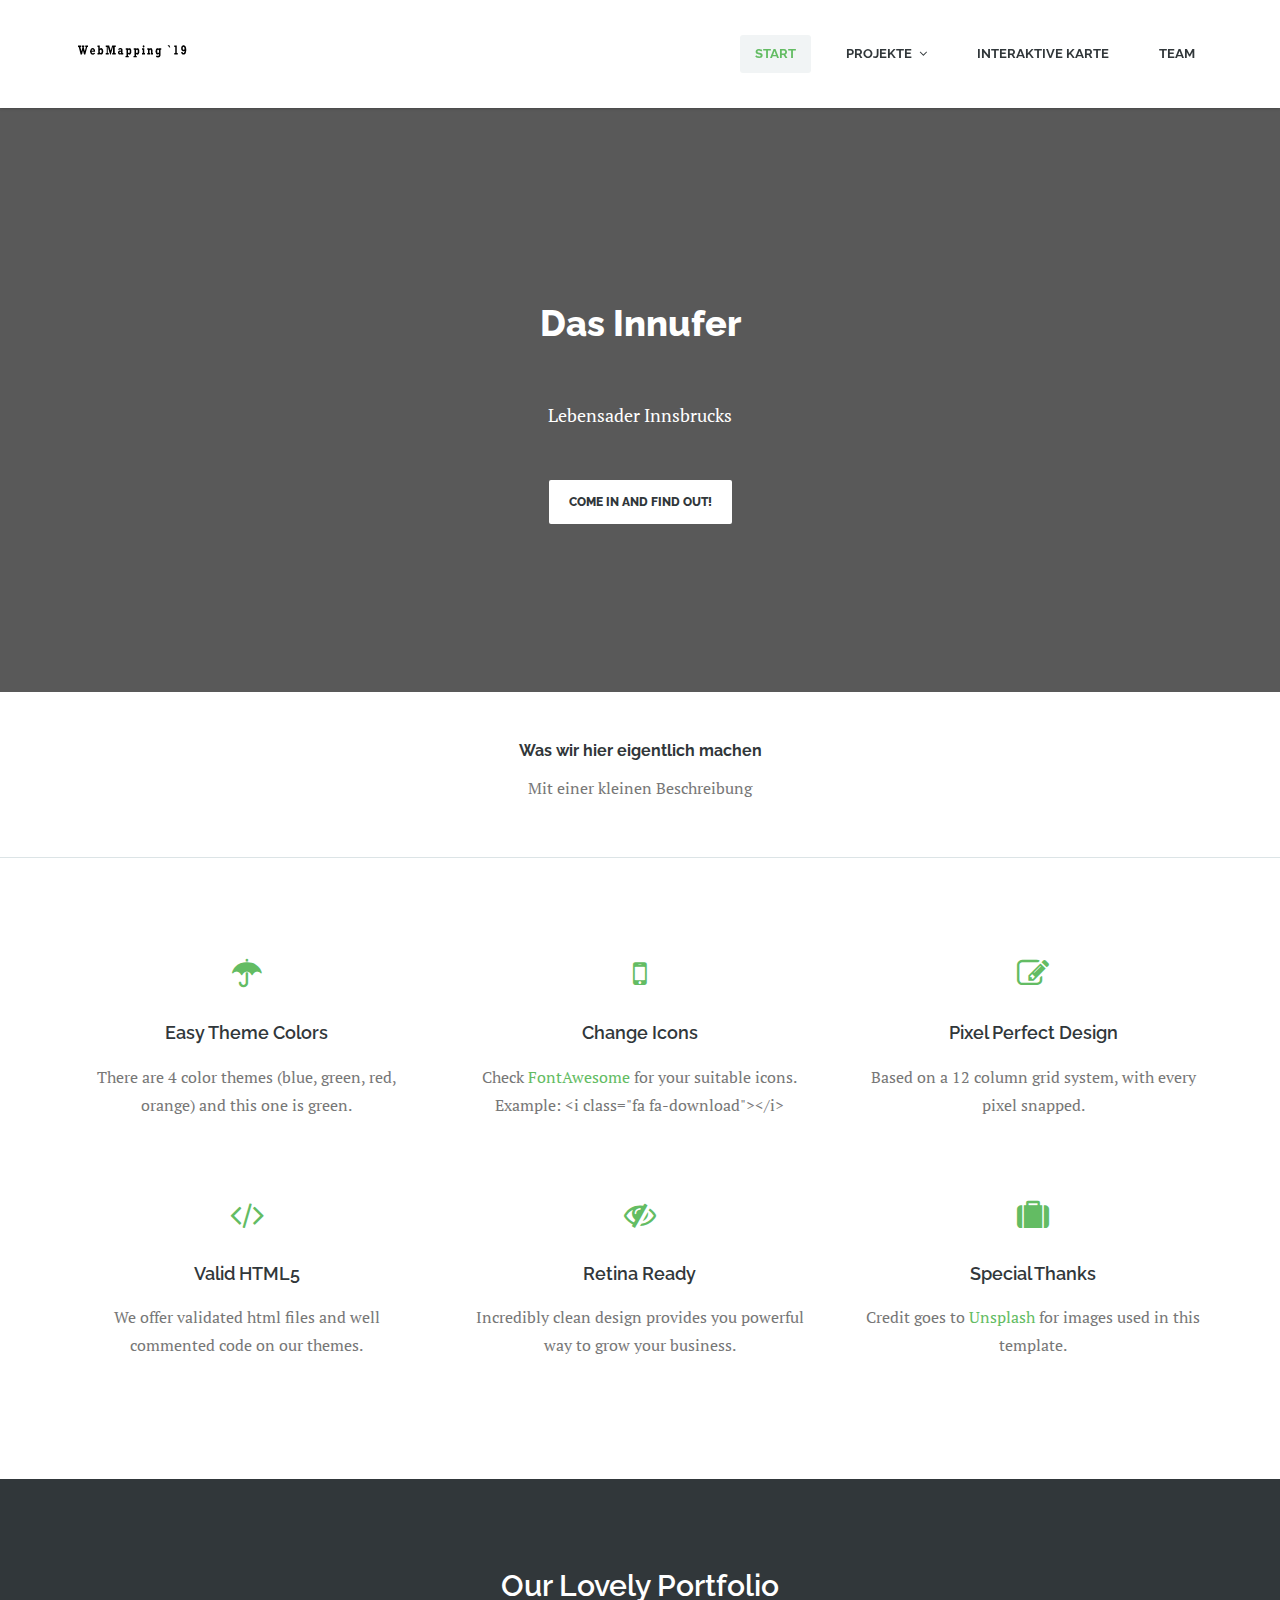
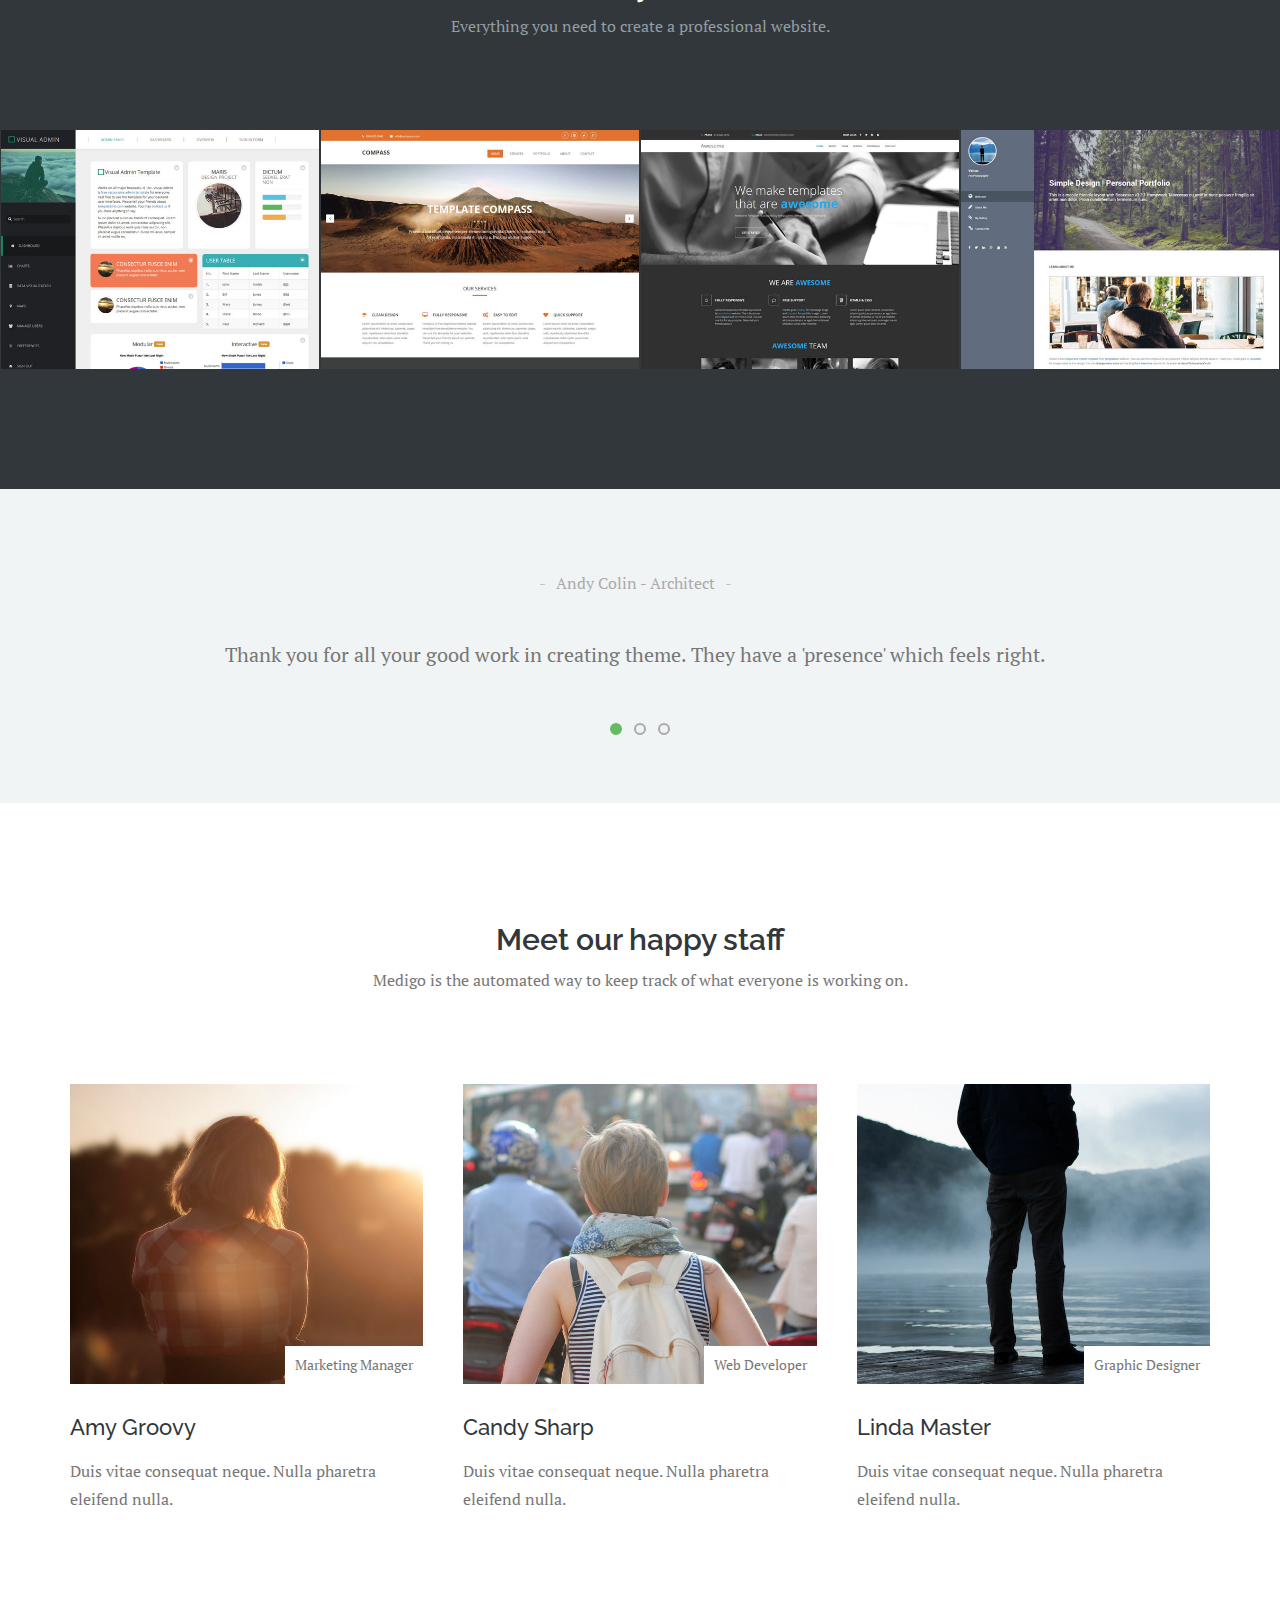
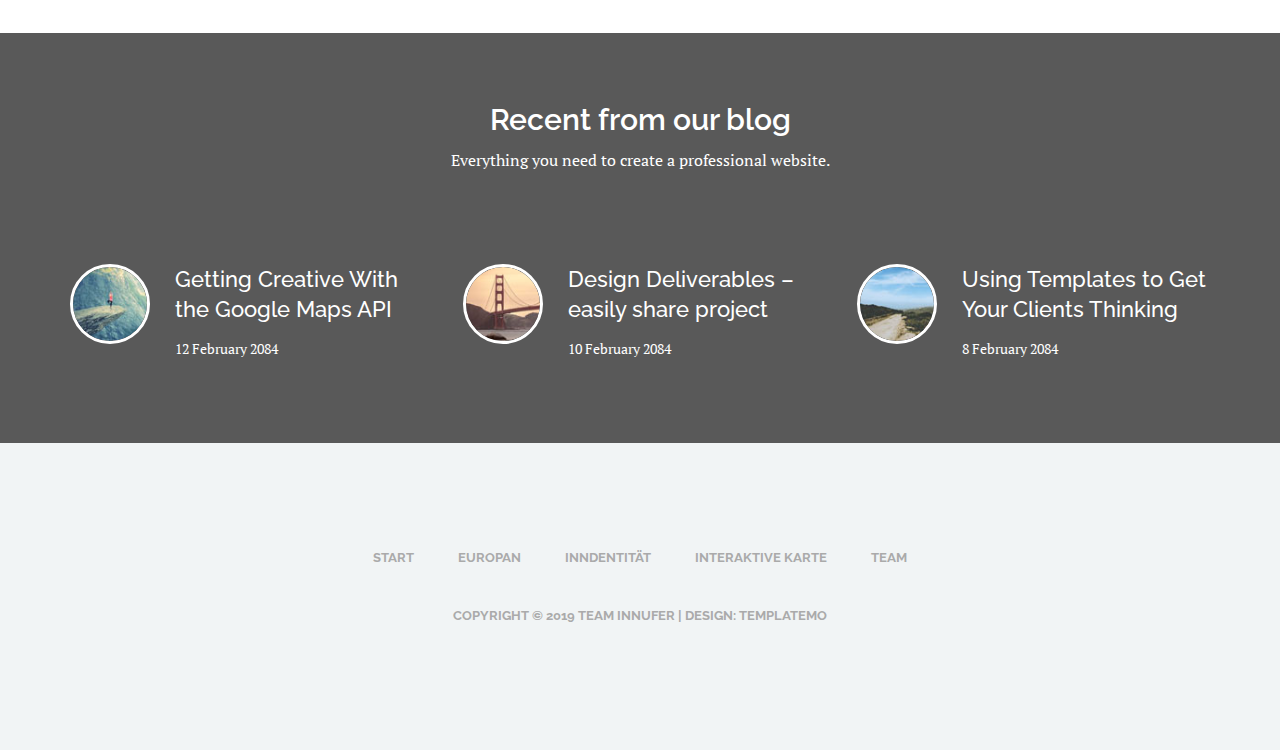
==== index.html @ 9b30cf34 "Ordnerstruktur angepasst" ====
<!DOCTYPE html>
<html lang="en-US">
<head>
	<meta charset="UTF-8">
	<meta name="viewport" content="width=device-width, initial-scale=1, maximum-scale=1">
	<title>InnUfer</title>
    <meta name="keywords" content="">
	<meta name="description" content="">
    <meta name="author" content="templatemo">
    <!-- 
	Medigo Template
	http://www.templatemo.com/preview/templatemo_460_medigo
    -->

	<!-- Google Fonts -->
	<link href="http://fonts.googleapis.com/css?family=PT+Serif:400,700,400italic,700itali" rel="stylesheet">
	<link href="http://fonts.googleapis.com/css?family=Raleway:400,900,800,700,500,200,100,600" rel="stylesheet">

	<!-- Stylesheets -->
	<link rel="stylesheet" href="bootstrap/bootstrap.css">
	<link rel="stylesheet" href="css/misc.css">
	<link rel="stylesheet" href="css/green-scheme.css">
	
	<!-- JavaScripts -->
	<script src="js/jquery-1.10.2.min.js"></script>
	<script src="js/jquery-migrate-1.2.1.min.js"></script>

	<link rel="shortcut icon" href="images/favicon.ico" type="image/x-icon" />

</head>
<body>
	<div class="responsive_menu">
        <ul class="main_menu">
            <li><a href="index.html">Start</a></li>
            <li><a href="#">Europan</a>
            	<ul>
            		<li><a href="portfolio.html">Europan</a></li>
            		<li><a href="project-image.html">Inndentität</a></li>
            	</ul>
            </li>
            <li><a href="contact.html">Interaktive Karte</a></li>
            <li><a href="archives.html">Team</a></li>
            <li><a href="contact.html">Kontakt</a></li>
        </ul> <!-- /.main_menu -->
    </div> <!-- /.responsive_menu -->

	<header class="site-header clearfix">
		<div class="container">

			<div class="row">

				<div class="col-md-12">

					<div class="pull-left logo">
						<a href="index.html">
							<img src="images/logo.png" alt="Medigo by templatemo">
						</a>
					</div>	<!-- /.logo -->

					<div class="main-navigation pull-right">

						<nav class="main-nav visible-md visible-lg">
							<ul class="sf-menu">
								<li class="active"><a href="index.html">Start</a></li>
					            <li><a href="#">Projekte</a>
					            	<ul>
					            		<li><a href="portfolio.html">Europan</a></li>
					            		<li><a href="project-image.html">Inndentität</a></li>
					            	</ul>
					            </li>
                                <li><a href="project-image.html">Interaktive Karte</a></li>
                                <li><a href="contact.html">Team</a></li>
							</ul> <!-- /.sf-menu -->
						</nav> <!-- /.main-nav -->

						<!-- This one in here is responsive menu for tablet and mobiles -->
					    <div class="responsive-navigation visible-sm visible-xs">
					        <a href="#nogo" class="menu-toggle-btn">
					            <i class="fa fa-bars"></i>
					        </a>
					    </div> <!-- /responsive_navigation -->

					</div> <!-- /.main-navigation -->

				</div> <!-- /.col-md-12 -->

			</div> <!-- /.row -->

		</div> <!-- /.container -->
	</header> <!-- /.site-header -->

	<section id="homeIntro" class="parallax first-widget">
	    <div class="parallax-overlay">
		    <div class="container home-intro-content">
		        <div class="row">
		        	<div class="col-md-12">
		        		<h2>Das Innufer</h2>
		        		<p>Lebensader Innsbrucks </p>
		        		<a href="#" class="large-button white-color"> Come in and find out!</a>
		        	</div> <!-- /.col-md-12 -->
		        </div> <!-- /.row -->
		    </div> <!-- /.container -->
	    </div> <!-- /.parallax-overlay -->
	</section> <!-- /#homeIntro -->

	<section class="cta clearfix">
		<div class="container">
			<div class="row">
				<div class="col-md-12">
					<h4 class="cta-title"><strong>Was wir hier eigentlich machen</strong> </h4>
					<p>Mit einer kleinen Beschreibung</p>
				</div> <!-- /.col-md-12 -->
			</div> <!-- /.row -->
		</div> <!-- /.container -->
	</section> <!-- /.cta -->

	<section class="light-content services">
		<div class="container">
			<div class="row">

				<div class="col-md-4 col-sm-4">
					<div class="service-box-wrap">
						<div class="service-icon-wrap">
							<i class="fa fa-umbrella fa-2x"></i>
						</div> <!-- /.service-icon-wrap -->
						<div class="service-cnt-wrap">
							<h3 class="service-title">Easy Theme Colors</h3>
							<p>There are 4 color themes (blue, green, red, orange) and this one is green.</p>
						</div> <!-- /.service-cnt-wrap -->
					</div> <!-- /.service-box-wrap -->
				</div> <!-- /.col-md-4 -->

				<div class="col-md-4 col-sm-4">
					<div class="service-box-wrap">
						<div class="service-icon-wrap">
							<i class="fa fa-mobile-phone fa-2x"></i>
						</div> <!-- /.service-icon-wrap -->
						<div class="service-cnt-wrap">
							<h3 class="service-title">Change Icons</h3>
							<p>Check <a rel="nofollow" href="http://fontawesome.io/icons/" target="_blank">FontAwesome</a> for your suitable icons. Example: &lt;i class=&quot;fa fa-download&quot;&gt;&lt;/i&gt;</p>
						</div> <!-- /.service-cnt-wrap -->
					</div> <!-- /.service-box-wrap -->
				</div> <!-- /.col-md-4 -->

				<div class="col-md-4 col-sm-4">
					<div class="service-box-wrap">
						<div class="service-icon-wrap">
							<i class="fa fa-pencil-square-o fa-2x"></i>
						</div> <!-- /.service-icon-wrap -->
						<div class="service-cnt-wrap">
							<h3 class="service-title">Pixel Perfect Design</h3>
							<p>Based on a 12 column grid system, with every pixel snapped.</p>
						</div> <!-- /.service-cnt-wrap -->
					</div> <!-- /.service-box-wrap -->
				</div> <!-- /.col-md-4 -->

			</div>

			<div class="row">
				
				<div class="col-md-4 col-sm-4">
					<div class="service-box-wrap">
						<div class="service-icon-wrap">
							<i class="fa fa-code fa-2x"></i>
						</div> <!-- /.service-icon-wrap -->
						<div class="service-cnt-wrap">
							<h3 class="service-title">Valid HTML5</h3>
							<p>We offer validated html files and well commented code on our themes.</p>
						</div> <!-- /.service-cnt-wrap -->
					</div> <!-- /.service-box-wrap -->
				</div> <!-- /.col-md-4 -->

				<div class="col-md-4 col-sm-4">
					<div class="service-box-wrap">
						<div class="service-icon-wrap">
							<i class="fa fa-eye-slash fa-2x"></i>
						</div> <!-- /.service-icon-wrap -->
						<div class="service-cnt-wrap">
							<h3 class="service-title">Retina Ready</h3>
							<p>Incredibly clean design provides you powerful way to grow your business.</p>
						</div> <!-- /.service-cnt-wrap -->
					</div> <!-- /.service-box-wrap -->
				</div> <!-- /.col-md-4 -->

				<div class="col-md-4 col-sm-4">
					<div class="service-box-wrap">
						<div class="service-icon-wrap">
							<i class="fa fa-suitcase fa-2x"></i>
						</div> <!-- /.service-icon-wrap -->
						<div class="service-cnt-wrap">
							<h3 class="service-title">Special Thanks</h3>
							<p>Credit goes to <a rel="nofollow" href="http://unsplash.com" target="_blank">Unsplash</a> for images used in this template.</p>
						</div> <!-- /.service-cnt-wrap -->
					</div> <!-- /.service-box-wrap -->
				</div> <!-- /.col-md-4 -->

			</div> <!-- /.row -->
		</div> <!-- /.container -->
	</section> <!-- /.services -->

	<section class="dark-content portfolio">
		<div class="container">
			<div class="row">
				<div class="col-md-12">
					<div class="section-header">
						<h2 class="section-title">Our Lovely Portfolio</h2>
						<p class="section-desc">Everything you need to create a professional website.</p>
					</div> <!-- /.section-header -->
				</div> <!-- /.col-md-12 -->
			</div> <!-- /.row -->
		</div> <!-- /.container -->
		
		<div id="portfolio-carousel" class="portfolio-carousel portfolio-holder">
			<div class="item">
				<div class="thumb-post">
					<div class="overlay">
						<div class="overlay-inner">
							<div class="portfolio-infos">
								<span class="meta-category">Dashboard Template</span>
								<h3 class="portfolio-title"><a href="project-slideshow.html">Visual Admin</a></h3>
							</div>
							<div class="portfolio-expand">
								<a class="fancybox" href="images/includes/project1.jpg" title="Visual Admin">
									<i class="fa fa-expand"></i>
								</a>
							</div>
						</div>
					</div>
					<img src="images/includes/project1.jpg" alt="Visual Admin">
				</div>
			</div> <!-- /.item -->
			<div class="item">
				<div class="thumb-post">
					<div class="overlay">
						<div class="overlay-inner">
							<div class="portfolio-infos">
								<span class="meta-category">Mobile Ready</span>
								<h3 class="portfolio-title"><a href="project-slideshow.html">Compass Template</a></h3>
							</div>
							<div class="portfolio-expand">
								<a class="fancybox" href="images/includes/project2.jpg" title="Compass Template">
									<i class="fa fa-expand"></i>
								</a>
							</div>
						</div>
					</div>
					<img src="images/includes/project2.jpg" alt="Compass Template">
				</div>
			</div> <!-- /.item -->
			<div class="item">
				<div class="thumb-post">
					<div class="overlay">
						<div class="overlay-inner">
							<div class="portfolio-infos">
								<span class="meta-category">Responsive Design</span>
								<h3 class="portfolio-title"><a href="project-slideshow.html">Awesome Theme</a></h3>
							</div>
							<div class="portfolio-expand">
								<a class="fancybox" href="images/includes/project3.jpg" title="Awesome Theme">
									<i class="fa fa-expand"></i>
								</a>
							</div>
						</div>
					</div>
					<img src="images/includes/project3.jpg" alt="Awesome Theme">
				</div>
			</div> <!-- /.item -->
			<div class="item">
				<div class="thumb-post">
					<div class="overlay">
						<div class="overlay-inner">
							<div class="portfolio-infos">
								<span class="meta-category">Portfolio</span>
								<h3 class="portfolio-title"><a href="project-slideshow.html">Volton Personal Site</a></h3>
							</div>
							<div class="portfolio-expand">
								<a class="fancybox" href="images/includes/project4.jpg" title="Volton Personal Site">
									<i class="fa fa-expand"></i>
								</a>
							</div>
						</div>
					</div>
					<img src="images/includes/project4.jpg" alt="Volton Personal Site">
				</div>
			</div> <!-- /.item -->
			<div class="item">
				<div class="thumb-post">
					<div class="overlay">
						<div class="overlay-inner">
							<div class="portfolio-infos">
								<span class="meta-category">Green</span>
								<h3 class="portfolio-title"><a href="project-slideshow.html">Rectangle Design</a></h3>
							</div>
							<div class="portfolio-expand">
								<a class="fancybox" href="images/includes/project5.jpg" title="Rectangle Design">
									<i class="fa fa-expand"></i>
								</a>
							</div>
						</div>
					</div>
					<img src="images/includes/project5.jpg" alt="Rectangle Design">
				</div>
			</div> <!-- /.item -->
			<div class="item">
				<div class="thumb-post">
					<div class="overlay">
						<div class="overlay-inner">
							<div class="portfolio-infos">
								<span class="meta-category">Portfolio</span>
								<h3 class="portfolio-title"><a href="project-slideshow.html">Masonry Gallery</a></h3>
							</div>
							<div class="portfolio-expand">
								<a class="fancybox" href="images/includes/project6.jpg" title="Masonry Gallery">
									<i class="fa fa-expand"></i>
								</a>
							</div>
						</div>
					</div>
					<img src="images/includes/project6.jpg" alt="Masonry Gallery">
				</div>
			</div> <!-- /.item -->
			<div class="item">
				<div class="thumb-post">
					<div class="overlay">
						<div class="overlay-inner">
							<div class="portfolio-infos">
								<span class="meta-category">Branding / Identity</span>
								<h3 class="portfolio-title"><a href="project-slideshow.html">Gloss Template</a></h3>
							</div>
							<div class="portfolio-expand">
								<a class="fancybox" href="images/includes/project7.jpg" title="Gloss Template">
									<i class="fa fa-expand"></i>
								</a>
							</div>
						</div>
					</div>
					<img src="images/includes/project7.jpg" alt="Gloss Template">
				</div>
			</div> <!-- /.item -->
		</div> <!-- /#owl-demo -->
	</section> <!-- /.portfolio-holder -->

	<section class="testimonials-widget">
		<div class="container">
			<div class="row">
				<div class="col-md-12">
					<div class="bxslider">
						<div class="testimonial">
							<div class="testimonial-content">
								<span class="testimonial-author">Andy Colin - Architect</span>
								<p class="testimonial-description">Thank you for all your good work in creating theme. They have a 'presence' which feels right.</p>
							</div>
						</div>
						<div class="testimonial">
							<div class="testimonial-content">
								<span class="testimonial-author">Thomas Teddy - Design Writer</span>
								<p class="testimonial-description">I love the logo. Particularly how the mark can stand on its own. Nice work! It feels tall and proud and powerful — and I love that. That's what I was after.</p>
							</div>
						</div>
						<div class="testimonial">
							<div class="testimonial-content">
								<span class="testimonial-author">John Willy - Developer</span>
								<p class="testimonial-description">You're pretty awesome to work with. Incredibly organized, easy to communicate with, responsive with next iterations, and beautiful work.</p>
							</div>
						</div>
					</div> <!-- /.bxslider -->
				</div> <!-- /.col-md-12 -->
			</div> <!-- /.row -->
		</div> <!-- /.container -->
	</section> <!-- /.testimonials-widget -->

	<section class="light-content our-team">
		<div class="container">
			<div class="row">
				<div class="col-md-12">
					<div class="section-header">
						<h2 class="section-title">Meet our happy staff</h2>
						<p class="section-desc">Medigo is the automated way to keep track of what everyone is working on.</p>
					</div> <!-- /.section-header -->
				</div> <!-- /.col-md-12 -->
			</div> <!-- /.row -->
		</div> <!-- /.container -->
		<div class="team-members">
			<div class="container">
				<div class="row">

					<div class="col-md-4 col-sm-4">
						<div class="team-member">
							<div class="thumb-post">
								<img src="images/includes/member1.jpg" alt="">
								<span class="member-role">Marketing Manager</span>
							</div>
							<div class="member-content">
								<h4 class="member-name">Amy Groovy</h4>
								<p>Duis vitae consequat neque. Nulla pharetra eleifend nulla. </p>
							</div>
						</div> <!-- /.team-member -->
					</div> <!-- /.col-md-4 -->

					<div class="col-md-4 col-sm-4">
						<div class="team-member">
							<div class="thumb-post">
								<img src="images/includes/member2.jpg" alt="">
								<span class="member-role">Web Developer</span>
							</div>
							<div class="member-content">
								<h4 class="member-name">Candy Sharp</h4>
								<p>Duis vitae consequat neque. Nulla pharetra eleifend nulla. </p>
							</div>
						</div> <!-- /.team-member -->
					</div> <!-- /.col-md-4 -->

					<div class="col-md-4 col-sm-4">
						<div class="team-member">
							<div class="thumb-post">
								<img src="images/includes/member3.jpg" alt="">
								<span class="member-role">Graphic Designer</span>
							</div>
							<div class="member-content">
								<h4 class="member-name">Linda Master</h4>
								<p>Duis vitae consequat neque. Nulla pharetra eleifend nulla. </p>
							</div>
						</div> <!-- /.team-member -->
					</div> <!-- /.col-md-4 -->

				</div> <!-- /.row -->
			</div> <!-- /.container -->
		</div> <!-- /.team-members -->
	</section> <!-- /.our-team -->
	
	<section id="blogPosts" class="parallax">
	    <div class="parallax-overlay">
		    <div class="container">
		        <div class="row">
		        	<div class="col-md-12">
		        		<div class="section-header">
							<h2 class="section-title">Recent from our blog</h2>
							<p class="section-desc">Everything you need to create a professional website.</p>
						</div> <!-- /.section-header -->
		        	</div> <!-- /.col-md-12 -->
		        </div> <!-- /.row -->
		        <div class="row latest-posts">
		        	<div class="col-md-4 col-sm-6">
		        		<div class="blog-post clearfix">
		        			<div class="thumb-post">
		        				<a href="blog-single.html"><img src="images/includes/blogthumb1.jpg" alt="" class="img-circle"></a>
		        			</div>
		        			<div class="blog-post-content">
		        				<h4 class="post-title"><a href="blog-single.html">Getting Creative With the Google Maps API</a></h4>
		        				<span class="meta-post-date">12 February 2084</span>
		        			</div>
		        		</div> <!-- /.blog-post -->
		        	</div> <!-- /.col-md-4 -->
		        	<div class="col-md-4 col-sm-6">
		        		<div class="blog-post clearfix">
		        			<div class="thumb-post">
		        				<a href="blog-single.html"><img src="images/includes/blogthumb2.jpg" alt="" class="img-circle"></a>
		        			</div>
		        			<div class="blog-post-content">
		        				<h4 class="post-title"><a href="blog-single.html">Design Deliverables – easily share project</a></h4>
		        				<span class="meta-post-date">10 February 2084</span>
		        			</div>
		        		</div> <!-- /.blog-post -->
		        	</div> <!-- /.col-md-4 -->
		        	<div class="col-md-4 col-sm-6">
		        		<div class="blog-post clearfix">
		        			<div class="thumb-post">
		        				<a href="blog-single.html"><img src="images/includes/blogthumb3.jpg" alt="" class="img-circle"></a>
		        			</div>
		        			<div class="blog-post-content">
		        				<h4 class="post-title"><a href="blog-single.html">Using Templates to Get Your Clients Thinking</a></h4>
		        				<span class="meta-post-date">8 February 2084</span>
		        			</div>
		        		</div> <!-- /.blog-post -->
		        	</div> <!-- /.col-md-4 -->
		        </div> <!-- /.row -->
		    </div> <!-- /.container -->
	    </div> <!-- /.parallax-overlay -->
	</section> <!-- /#blogPosts -->

	<footer class="site-footer">
		<div class="container">
			<div class="row">
				<div class="col-md-12">
					<nav class="footer-nav clearfix">
						<ul class="footer-menu">
							<li><a href="index.html">Start</a></li>
							<li><a href="portfolio.html">Europan</a></li>
							<li><a href="blog.html">Inndentität</a></li>
							<li><a href="project-image.html">Interaktive Karte</a></li>
							<li><a href="contact.html">Team</a></li>
						</ul> <!-- /.footer-menu -->
					</nav> <!-- /.footer-nav -->
				</div> <!-- /.col-md-12 -->
			</div> <!-- /.row -->
			<div class="row">
				<div class="col-md-12">
					<p class="copyright-text">Copyright &copy; 2019 Team InnUfer 
                    | Design: templatemo</p>
				</div> <!-- /.col-md-12 -->
			</div> <!-- /.row -->
		</div> <!-- /.container -->
	</footer> <!-- /.site-footer -->

	<!-- Scripts -->
	<script src="js/min/plugins.min.js"></script>
	<script src="js/min/medigo-custom.min.js"></script>

</body>
</html>
---- css/misc.css ----
.owl-carousel .owl-wrapper:after{content:".";display:block;clear:both;visibility:hidden;line-height:0;height:0}.owl-carousel{display:none;position:relative;width:100%;-ms-touch-action:pan-y}.owl-carousel .owl-wrapper{display:none;position:relative;-webkit-transform:translate3d(0px, 0px, 0px)}.owl-carousel .owl-wrapper-outer{overflow:hidden;position:relative;width:100%}.owl-carousel .owl-wrapper-outer.autoHeight{-webkit-transition:height 500ms ease-in-out;-moz-transition:height 500ms ease-in-out;-ms-transition:height 500ms ease-in-out;-o-transition:height 500ms ease-in-out;transition:height 500ms ease-in-out}.owl-carousel .owl-item{float:left}.owl-controls .owl-page,.owl-controls .owl-buttons div{cursor:pointer}.owl-controls{-webkit-user-select:none;-khtml-user-select:none;-moz-user-select:none;-ms-user-select:none;user-select:none;-webkit-tap-highlight-color:transparent}.grabbing{cursor:url(../images/grabbing.png) 8 8,move}.owl-carousel .owl-wrapper,.owl-carousel .owl-item{-webkit-backface-visibility:hidden;-moz-backface-visibility:hidden;-ms-backface-visibility:hidden;-webkit-transform:translate3d(0, 0, 0);-moz-transform:translate3d(0, 0, 0);-ms-transform:translate3d(0, 0, 0)}.owl-theme .owl-controls{margin-top:10px;text-align:center}.owl-theme .owl-controls .owl-buttons div{color:#31373a;display:inline-block;zoom:1;*display:inline;background:#fff;filter:Alpha(Opacity=30);opacity:0.3;-webkit-transition:all 0.2s ease-in-out;-moz-transition:all 0.2s ease-in-out;-ms-transition:all 0.2s ease-in-out;-o-transition:all 0.2s ease-in-out;transition:all 0.2s ease-in-out}.owl-theme .owl-controls.clickable .owl-buttons div:hover{filter:Alpha(Opacity=100);opacity:1;text-decoration:none}.owl-theme .owl-controls .owl-page{display:inline-block;zoom:1;*display:inline}.owl-theme .owl-controls .owl-page span{display:block;width:12px;height:12px;margin:5px 7px;filter:Alpha(Opacity=50);opacity:0.5;-webkit-border-radius:20px;-moz-border-radius:20px;border-radius:20px;background:#869791}.owl-theme .owl-controls .owl-page.active span,.owl-theme .owl-controls.clickable .owl-page:hover span{filter:Alpha(Opacity=100);opacity:1}.owl-theme .owl-controls .owl-page span.owl-numbers{height:auto;width:auto;color:#FFF;padding:2px 10px;font-size:12px;-webkit-border-radius:30px;-moz-border-radius:30px;border-radius:30px}.owl-item.loading{min-height:150px;background:url(../images/AjaxLoader.gif) no-repeat center center}.owl-origin{-webkit-perspective:1200px;-webkit-perspective-origin-x:50%;-webkit-perspective-origin-y:50%;-moz-perspective:1200px;-moz-perspective-origin-x:50%;-moz-perspective-origin-y:50%;perspective:1200px}.owl-fade-out{z-index:10;-webkit-animation:fadeOut .7s both ease;-moz-animation:fadeOut .7s both ease;animation:fadeOut .7s both ease}.owl-fade-in{-webkit-animation:fadeIn .7s both ease;-moz-animation:fadeIn .7s both ease;animation:fadeIn .7s both ease}.owl-backSlide-out{-webkit-animation:backSlideOut 1s both ease;-moz-animation:backSlideOut 1s both ease;animation:backSlideOut 1s both ease}.owl-backSlide-in{-webkit-animation:backSlideIn 1s both ease;-moz-animation:backSlideIn 1s both ease;animation:backSlideIn 1s both ease}.owl-goDown-out{-webkit-animation:scaleToFade .7s ease both;-moz-animation:scaleToFade .7s ease both;animation:scaleToFade .7s ease both}.owl-goDown-in{-webkit-animation:goDown .6s ease both;-moz-animation:goDown .6s ease both;animation:goDown .6s ease both}.owl-fadeUp-in{-webkit-animation:scaleUpFrom .5s ease both;-moz-animation:scaleUpFrom .5s ease both;animation:scaleUpFrom .5s ease both}.owl-fadeUp-out{-webkit-animation:scaleUpTo .5s ease both;-moz-animation:scaleUpTo .5s ease both;animation:scaleUpTo .5s ease both}@-webkit-keyframes empty{0%{opacity:1}}@-moz-keyframes empty{0%{opacity:1}}@keyframes empty{0%{opacity:1}}@-webkit-keyframes fadeIn{0%{opacity:0}100%{opacity:1}}@-moz-keyframes fadeIn{0%{opacity:0}100%{opacity:1}}@keyframes fadeIn{0%{opacity:0}100%{opacity:1}}@-webkit-keyframes fadeOut{0%{opacity:1}100%{opacity:0}}@-moz-keyframes fadeOut{0%{opacity:1}100%{opacity:0}}@keyframes fadeOut{0%{opacity:1}100%{opacity:0}}@-webkit-keyframes backSlideOut{25%{opacity:.5;-webkit-transform:translateZ(-500px)}75%{opacity:.5;-webkit-transform:translateZ(-500px) translateX(-200%)}100%{opacity:.5;-webkit-transform:translateZ(-500px) translateX(-200%)}}@-moz-keyframes backSlideOut{25%{opacity:.5;-moz-transform:translateZ(-500px)}75%{opacity:.5;-moz-transform:translateZ(-500px) translateX(-200%)}100%{opacity:.5;-moz-transform:translateZ(-500px) translateX(-200%)}}@keyframes backSlideOut{25%{opacity:.5;transform:translateZ(-500px)}75%{opacity:.5;transform:translateZ(-500px) translateX(-200%)}100%{opacity:.5;transform:translateZ(-500px) translateX(-200%)}}@-webkit-keyframes backSlideIn{0%,25%{opacity:.5;-webkit-transform:translateZ(-500px) translateX(200%)}75%{opacity:.5;-webkit-transform:translateZ(-500px)}100%{opacity:1;-webkit-transform:translateZ(0) translateX(0)}}@-moz-keyframes backSlideIn{0%,25%{opacity:.5;-moz-transform:translateZ(-500px) translateX(200%)}75%{opacity:.5;-moz-transform:translateZ(-500px)}100%{opacity:1;-moz-transform:translateZ(0) translateX(0)}}@keyframes backSlideIn{0%,25%{opacity:.5;transform:translateZ(-500px) translateX(200%)}75%{opacity:.5;transform:translateZ(-500px)}100%{opacity:1;transform:translateZ(0) translateX(0)}}@-webkit-keyframes scaleToFade{to{opacity:0;-webkit-transform:scale(0.8)}}@-moz-keyframes scaleToFade{to{opacity:0;-moz-transform:scale(0.8)}}@keyframes scaleToFade{to{opacity:0;transform:scale(0.8)}}@-webkit-keyframes goDown{from{-webkit-transform:translateY(-100%)}}@-moz-keyframes goDown{from{-moz-transform:translateY(-100%)}}@keyframes goDown{from{transform:translateY(-100%)}}@-webkit-keyframes scaleUpFrom{from{opacity:0;-webkit-transform:scale(1.5)}}@-moz-keyframes scaleUpFrom{from{opacity:0;-moz-transform:scale(1.5)}}@keyframes scaleUpFrom{from{opacity:0;transform:scale(1.5)}}@-webkit-keyframes scaleUpTo{to{opacity:0;-webkit-transform:scale(1.5)}}@-moz-keyframes scaleUpTo{to{opacity:0;-moz-transform:scale(1.5)}}@keyframes scaleUpTo{to{opacity:0;transform:scale(1.5)}}.bx-wrapper{position:relative;margin:0 auto;padding:0;*zoom:1}.bx-wrapper img{max-width:100%;display:block}.bx-wrapper .bx-viewport{left:-5px}.bx-wrapper .bx-pager,.bx-wrapper .bx-controls-auto{position:absolute;width:100%}.bx-wrapper .bx-loading{min-height:50px;height:100%;width:100%;position:absolute;top:0;left:0;z-index:2000}.bx-wrapper .bx-pager{text-align:center}.bx-wrapper .bx-pager .bx-pager-item,.bx-wrapper .bx-controls-auto .bx-controls-auto-item{display:inline-block;*zoom:1;*display:inline}.bx-wrapper .bx-controls.bx-has-controls-auto.bx-has-pager .bx-pager{text-align:left;width:80%}.bx-wrapper .bx-controls.bx-has-controls-auto.bx-has-pager .bx-controls-auto{right:0;width:35px}/*! fancyBox v2.1.5 fancyapps.com | fancyapps.com/fancybox/#license */.fancybox-wrap,.fancybox-skin,.fancybox-outer,.fancybox-inner,.fancybox-image,.fancybox-wrap iframe,.fancybox-wrap object,.fancybox-nav,.fancybox-nav span,.fancybox-tmp{padding:0;margin:0;border:0;outline:none;vertical-align:top}.fancybox-wrap{position:absolute;top:0;left:0;z-index:99999}.fancybox-skin{position:relative;background:#fff;color:#444;text-shadow:none}.fancybox-opened{z-index:99999}.fancybox-outer,.fancybox-inner{position:relative}.fancybox-inner{overflow:hidden}.fancybox-type-iframe .fancybox-inner{-webkit-overflow-scrolling:touch}.fancybox-error{color:#444;font:14px/20px "Helvetica Neue",Helvetica,Arial,sans-serif;margin:0;padding:5px;white-space:nowrap}.fancybox-image,.fancybox-iframe{display:block;width:100%;height:100%}.fancybox-image{max-width:100%;max-height:100%}#fancybox-loading,.fancybox-close,.fancybox-prev span,.fancybox-next span{background-image:url("../images/fancybox_sprite.png")}#fancybox-loading{position:fixed;top:50%;left:50%;margin-top:-22px;margin-left:-22px;background-position:0 -108px;opacity:0.8;cursor:pointer;z-index:99999}#fancybox-loading div{width:44px;height:44px;background:url("../images/fancybox_loading.gif") center center no-repeat}.fancybox-close{position:absolute;top:-18px;right:-18px;width:36px;height:36px;cursor:pointer;z-index:99999}.fancybox-nav{position:absolute;top:0;width:40%;height:100%;cursor:pointer;text-decoration:none;background:transparent url("../images/blank.gif");-webkit-tap-highlight-color:transparent;z-index:99999}.fancybox-prev{left:0}.fancybox-next{right:0}.fancybox-nav span{position:absolute;top:50%;width:36px;height:34px;margin-top:-18px;cursor:pointer;z-index:99999;visibility:hidden}.fancybox-prev span{left:10px;background-position:0 -36px}.fancybox-next span{right:10px;background-position:0 -72px}.fancybox-nav:hover span{visibility:visible}.fancybox-tmp{position:absolute;top:-99999px;left:-99999px;visibility:hidden;max-width:99999px;max-height:99999px;overflow:visible !important}.fancybox-lock{overflow:hidden !important;width:auto}.fancybox-lock body{overflow:hidden !important}.fancybox-lock-test{overflow-y:hidden !important}.fancybox-overlay{position:absolute;top:0;left:0;overflow:hidden;display:none;z-index:99998;background:rgba(0,0,0,0.9)}.fancybox-overlay-fixed{position:fixed;bottom:0;right:0}.fancybox-lock .fancybox-overlay{overflow:auto;overflow-y:scroll}.fancybox-title{visibility:hidden;font-weight:normal;position:relative;text-shadow:none;z-index:99999}.fancybox-opened .fancybox-title{visibility:visible}.fancybox-title-float-wrap{position:absolute;bottom:0;right:50%;margin-bottom:-35px;z-index:99999;text-align:center}.fancybox-title-float-wrap .child{display:inline-block;margin-right:-100%;padding:2px 20px;background:transparent;background:rgba(0,0,0,0.8);color:#FFF;font-weight:bold;line-height:24px;white-space:nowrap}.fancybox-title-outside-wrap{position:relative;margin-top:10px;color:#fff}.fancybox-title-inside-wrap{padding-top:10px}.fancybox-title-over-wrap{position:absolute;bottom:0;left:0;color:#fff;padding:10px;background:#000;background:rgba(0,0,0,0.8)}@media only screen and (-webkit-min-device-pixel-ratio: 1.5), only screen and (min--moz-device-pixel-ratio: 1.5), only screen and (min-device-pixel-ratio: 1.5){#fancybox-loading,.fancybox-close,.fancybox-prev span,.fancybox-next span{background-image:url("../images/fancybox_sprite@2x.png");background-size:44px 152px}#fancybox-loading div{background-image:url("../images/fancybox_loading@2x.gif");background-size:24px 24px}}.flex-container a:active,.flexslider a:active,.flex-container a:focus,.flexslider a:focus{outline:none}.slides,.flex-control-nav,.flex-direction-nav{margin:0;padding:0;list-style:none}@font-face{font-family:'FontAwesome';src:url("../bootstrap/fonts/fontawesome-webfont.eot");src:url("../bootstrap/fonts/fontawesome-webfont.eot?#iefix") format("embedded-opentype"),url("../bootstrap/fonts/fontawesome-webfont.woff") format("woff"),url("../bootstrap/fonts/fontawesome-webfont.ttf") format("truetype"),url("../bootstrap/fonts/fontawesome-webfont.svg#fontawesome-webfont") format("svg");font-weight:normal;font-style:normal}.flexslider{margin:0;padding:0}.flexslider .slides>li{display:none;-webkit-backface-visibility:hidden}.flexslider .slides img{width:100%;display:block}.flex-pauseplay span{text-transform:capitalize}.slides:after{content:"\0020";display:block;clear:both;visibility:hidden;line-height:0;height:0}html[xmlns] .slides{display:block}* html .slides{height:1%}.no-js .slides>li:first-child{display:block}.flexslider{position:relative;zoom:1}.flex-viewport{max-height:2000px;-webkit-transition:all 1s ease;-moz-transition:all 1s ease;-o-transition:all 1s ease;transition:all 1s ease}.loading .flex-viewport{max-height:300px}.flexslider .slides{zoom:1}.carousel li{margin-right:5px}.flex-direction-nav{*height:0}.flex-direction-nav a{display:block;margin:-22px 0 0;position:absolute;top:50%;z-index:10;cursor:pointer}.flex-direction-nav .flex-prev{left:0px}.flex-direction-nav .flex-next{right:0px;text-align:right}.flexslider:hover .flex-prev{opacity:1;left:0}.flexslider:hover .flex-next{opacity:1;right:0}.flexslider:hover .flex-next:hover,.flexslider:hover .flex-prev:hover{opacity:1}.flex-direction-nav .flex-disabled{opacity:0 !important;filter:alpha(opacity=0);cursor:default}.flex-direction-nav a:before{font-family:"FontAwesome";font-size:40px;display:inline-block;content:'\f104'}.flex-direction-nav a.flex-next:before{content:'\f105'}.flex-pauseplay a{display:block;width:20px;height:20px;position:absolute;bottom:5px;left:10px;opacity:0.8;z-index:10;overflow:hidden;cursor:pointer;color:#000}.flex-pauseplay a:before{font-family:"FontAwesome";font-size:20px;display:inline-block;content:'\f004'}.flex-pauseplay a:hover{opacity:1}.flex-pauseplay a.flex-play:before{content:'\f003'}.flex-control-nav{width:100%;position:absolute;bottom:-40px;text-align:center}.flex-control-nav li{margin:0 6px;display:inline-block;zoom:1;*display:inline}.flex-control-paging li a{width:11px;height:11px;display:block;background:#666;background:rgba(0,0,0,0.5);cursor:pointer;text-indent:-9999px;-webkit-border-radius:20px;-moz-border-radius:20px;-o-border-radius:20px;border-radius:20px;-webkit-box-shadow:inset 0 0 3px rgba(0,0,0,0.3);-moz-box-shadow:inset 0 0 3px rgba(0,0,0,0.3);-o-box-shadow:inset 0 0 3px rgba(0,0,0,0.3);box-shadow:inset 0 0 3px rgba(0,0,0,0.3)}.flex-control-paging li a:hover{background:#333;background:rgba(0,0,0,0.7)}.flex-control-paging li a.flex-active{background:#000;background:rgba(0,0,0,0.9);cursor:default}.flex-control-thumbs{margin:5px 0 0;position:static;overflow:hidden}.flex-control-thumbs li{width:25%;float:left;margin:0}.flex-control-thumbs img{width:100%;display:block;opacity:.7;cursor:pointer}.flex-control-thumbs img:hover{opacity:1}.flex-control-thumbs .flex-active{opacity:1;cursor:default}@media screen and (max-width: 860px){.flex-direction-nav .flex-prev{opacity:1;left:10px}.flex-direction-nav .flex-next{opacity:1;right:10px}}
---- css/green-scheme.css ----
/*

Medigo Template (Green)

http://www.templatemo.com/preview/templatemo_460_medigo

*/

/*------------------------------------------------------
	BASIC STYLES 
--------------------------------------------------------*/
body {
  background: white;
  font-size: 16px;
  font-family: "PT Serif", Georgia, serif;
  font-weight: normal;
  font-style: normal;
  line-height: 28px;
  color: #777777;
  -webkit-font-smoothing: antialiased;
  /* Fix for webkit rendering */
  -webkit-text-size-adjust: 100%;
}

h1, h2, h3, h4, h5, h6 {
  color: #31373a;
  font-family: "Raleway", sans-serif;
  font-weight: normal;
}

h1 a, h2 a, h3 a,
h4 a, h5 a, h6 a {
  font-weight: inherit;
}

h1 {
  font-size: 36px;
}

h2 {
  font-size: 30px;
}

h3 {
  font-size: 24px;
}

h4 {
  line-height: 1.7;
  font-size: 20px;
}

h5 {
  font-size: 16px;
}

h6 {
  font-size: 14px;
}

p {
  margin: 0 0 20px 0;
}
p img {
  margin: 0;
}
p.lead {
  font-size: 28px;
  line-height: 36px;
}

em, i {
  font-style: italic;
}

strong, b {
  font-weight: bold;
  color: #31373a;
}

a, a:visited {
  color: #63bc63;
  text-decoration: none !important;
  outline: 0;
}

a:hover, a:focus, a:active {
  color: #777777;
}

p a, p a:visited {
  line-height: inherit;
}

::-moz-selection {
  background-color: #d3dde0;
  text-shadow: none;
}

::-webkit-selection {
  background-color: #d3dde0;
  text-shadow: none;
}

::selection {
  background-color: #d3dde0;
  text-shadow: none;
}

img::selection {
  background-color: transparent;
}

img::-moz-selection {
  background-color: transparent;
}

.subtract-bottom {
  margin-bottom: -40px !important;
}

.remove-bottom {
  margin-bottom: 0 !important;
}

.half-bottom {
  margin-bottom: 20px !important;
}

.add-bottom {
  margin-bottom: 40px !important;
}

*, *:before, *:after {
  -moz-box-sizing: border-box;
  -webkit-box-sizing: border-box;
  box-sizing: border-box;
}

*:focus {
  outline: 0;
}

.footer-menu, .copyright-text {
  text-align: center;
}

.main-nav ul, .main_menu, .main_menu li ul, #filters, .pages, .project-single .meta-post, .archive-wrapper .archive-list, .categories ul, .thumbs, .footer-menu {
  list-style: none;
  padding: 0;
  margin: 0;
}

a, a:visited {
  -webkit-transition: all 150ms ease-in;
  -moz-transition: all 150ms ease-in;
  -o-transition: all 150ms ease-in;
  transition: all 150ms ease-in;
}

.service-section, .first-widget {
  position: relative;
  margin-top: 108px;
}

.light-content, #blogPosts {
  margin-top: 100px;
}

/*------------------------------------------------------
	HEADER STYLES 
--------------------------------------------------------*/
.site-header {
  position: fixed;
  top: 0;
  left: 0;
  width: 100%;
  background: white;
  box-shadow: rgba(0, 0, 0, 0.35) 0px 0px 3px;
  -moz-box-shadow: rgba(0, 0, 0, 0.35) 0px 0px 3px;
  -webkit-box-shadow: rgba(0, 0, 0, 0.35) 0px 0px 3px;
  z-index: 9999;
  padding: 35px 0;
  overflow: visible;
  transition: padding 0.3s ease-in-out;
  -moz-transition: padding 0.3s ease-in-out;
  -webkit-transition: padding 0.3s ease-in-out;
}

.site-header.site-header-shrink {
  padding: 17px 0;
}

.main-nav ul li {
  float: left;
  display: block;
  margin-left: 20px;
  position: relative;
}
.main-nav ul li a {
  color: #31373a;
  font-size: 13px;
  font-weight: 700;
  text-transform: uppercase;
  font-family: "Raleway", sans-serif;
  padding: 5px 15px;
  display: block;
  -webkit-border-radius: 3px;
  -moz-border-radius: 3px;
  -ms-border-radius: 3px;
  -o-border-radius: 3px;
  border-radius: 3px;
}
.main-nav ul li a:hover {
  color: #63bc63;
}
.main-nav ul li a i {
  margin-left: 7px;
}
.main-nav ul li.active a {
  color: #63bc63;
  background-color: #f1f4f5;
}
.main-nav ul li ul {
  display: none;
  top: 100%;
  left: 0;
  margin-top: 5px;
  position: absolute;
  width: 220px;
  background-color: white;
  border: 2px solid #f1f4f5;
}
.main-nav ul li ul li {
  margin-left: 0;
  width: 100%;
  border-bottom: 1px solid #dce4e6;
}
.main-nav ul li ul li:last-child {
  border-bottom: none;
}
.main-nav ul li ul li a {
  background-color: transparent !important;
  color: #777777 !important;
  text-transform: capitalize;
  font-weight: 600;
}
.main-nav ul li ul li a:hover {
  color: #63bc63 !important;
}
.main-nav ul li ul li:last-child a {
  border-bottom: none;
}

a.menu-toggle-btn {
  float: right;
  margin-right: 20px;
  color: #31373a;
  font-size: 14px;
  display: block;
}
a.menu-toggle-btn i {
  font-size: 18px;
}

.main_menu li {
  border-bottom: 1px solid #485156;
  padding: 10px 0;
}
.main_menu li:first-child {
  padding-top: 0;
}
.main_menu li:last-child {
  border-bottom: none;
  padding-bottom: 0;
}
.main_menu li a {
  font-size: 14px;
  font-family: "Raleway", sans-serif;
  color: #bfbfbf;
  font-weight: 500;
}
.main_menu li ul li {
  margin-left: 20px;
}
.main_menu li ul li:first-child {
  border-top: 1px solid #485156;
  padding-top: 8px;
  margin-top: 10px;
}
.main_menu li ul li:before {
  content: '-';
  color: gray;
  margin-right: 10px;
}

.responsive_menu {
  padding: 20px;
  background-color: rgba(49, 55, 58, 0.98);
  display: none;
  position: relative;
  z-index: 9999;
}

/*------------------------------------------------------
	General Styling 
--------------------------------------------------------*/
.light-content {
  background-color: white;
  width: 100%;
}

.dark-content {
  background-color: #31373a;
  width: 100%;
  padding: 70px 0 80px 0;
}
.dark-content .section-header .section-title {
  color: white;
}
.dark-content .section-header .section-desc {
  color: #939ea4;
}

.section-header {
  padding-bottom: 70px;
  text-align: center;
}
.section-header .section-title {
  font-size: 30px;
  font-weight: 600;
}

.larger-text {
  font-size: 18px;
  line-height: 36px;
}

.light-text {
  color: #aaaaaa;
}

.large-button {
  padding: 15px 20px;
  font-size: 12px;
  font-family: "Raleway", sans-serif;
  text-transform: uppercase;
  font-weight: 800;
  -webkit-border-radius: 2px;
  -moz-border-radius: 2px;
  -ms-border-radius: 2px;
  -o-border-radius: 2px;
  border-radius: 2px;
}

a.large-button.white-color {
  color: #31373a;
  background-color: white;
}

.main-button {
  padding: 12px 15px;
  font-size: 12px;
  font-family: "Raleway", sans-serif;
  text-transform: uppercase;
  font-weight: 700;
  -webkit-border-radius: 2px;
  -moz-border-radius: 2px;
  -ms-border-radius: 2px;
  -o-border-radius: 2px;
  border-radius: 2px;
}

a.main-button.accent-color {
  background-color: #63bc63;
  color: white;
}
a.main-button.accent-color:hover {
  background-color: #31373a;
}

.icon-button {
  margin-left: 15px;
}

.last-item-margin {
  margin-bottom: 100px;
}

label {
  font-weight: normal;
  color: #aaaaaa;
}

input, textarea {
  border: 0;
  color: #777777;
  padding: 8px 14px;
  background-color: #f1f4f5;
  border: 1px solid #f1f4f5;
  -webkit-border-radius: 3px;
  -moz-border-radius: 3px;
  -ms-border-radius: 3px;
  -o-border-radius: 3px;
  border-radius: 3px;
}

input:focus,
textarea:focus {
  background-color: white;
  border-color: #dce4e6;
}

.mainBtn {
  background-color: #63bc63;
  padding: 7px 17px;
  color: white;
  display: inline-block;
  -webkit-border-radius: 3px;
  -moz-border-radius: 3px;
  -ms-border-radius: 3px;
  -o-border-radius: 3px;
  border-radius: 3px;
  -webkit-transition: background 250ms ease-in;
  -moz-transition: background 250ms ease-in;
  -ms-transition: background 250ms ease-in;
  -o-transition: background 250ms ease-in;
  transition: background 250ms ease-in;
}
.mainBtn:hover {
  background-color: #71c271;
}

button {
  outline: 0;
  border: 0;
}

input.mainBtn:focus,
input.mainBtn {
  background-color: #63bc63;
  border: 0;
}

#homeIntro {
  background-image: url("../images/includes/inn1.jpg");
}

#portfolio {
  background-image: url("../images/includes/portfolio.jpg");
}

#portfolioId {
  background-image: url("../images/includes/portfolioId.jpg");
}

#blogPosts {
  background-image: url("../images/includes/blogPosts.jpg");
}

#blog {
  background-image: url("../images/includes/blog.jpg");
}

#blogId {
  background-image: url("../images/includes/blogId.jpg");
  background-attachment: inherit;
}

#contact {
  background-image: url("../images/includes/contact.jpg");
}

.parallax {
  background-attachment: fixed;
  background-repeat: no-repeat;
  background-position: center center;
  background-size: cover;
  color: #fff;
  overflow: hidden;
}

.parallax-overlay {
  background-color: rgba(0, 0, 0, 0.65);
}

.pageTitle {
  padding-top: 70px;
  padding-bottom: 70px;
}

.page-title {
  color: white;
  margin: 5px 0 0 0;
  font-size: 30px;
  font-weight: 800;
}

.page-location {
  background-color: rgba(0, 0, 0, 0.4);
  display: inline-block;
  font-size: 14px;
  padding: 7px 12px;
  -webkit-border-radius: 3px;
  -moz-border-radius: 3px;
  -ms-border-radius: 3px;
  -o-border-radius: 3px;
  border-radius: 3px;
}

.home-intro-content {
  padding: 11em 0;
  text-align: center;
}
.home-intro-content h2 {
  font-size: 36px;
  font-weight: 800;
  color: white;
}
.home-intro-content p {
  margin: 55px 0;
  font-size: 18px;
  line-height: 32px;
}
.home-intro-content .large-button:hover {
  opacity: 0.8;
}

blockquote {
  margin: 30px 0;
  display: block;
  color: #aaaaaa;
}

/*------------------------------------------------------
	Call To Action 
--------------------------------------------------------*/
.cta {
  padding: 35px 0;
  border-bottom: 1px solid #dce4e6;
  text-align: center;
}
.cta .cta-title {
  display: inline-block;
  font-size: 16px;
}

/*------------------------------------------------------
	Services Styling 
--------------------------------------------------------*/
.service-box-wrap {
  text-align: center;
  margin-bottom: 80px;
}

.service-icon-wrap {
  display: block;
}
.service-icon-wrap i {
  color: #63bc63;
}

.service-title {
  font-size: 18px;
  font-weight: 600;
  margin: 30px 0 20px 0;
}

/*------------------------------------------------------
	Portfolio Styling 
--------------------------------------------------------*/
.portfolio {
  margin-top: 40px;
}

#Grid .mix {
  display: none;
  opacity: 0;
}

#filters {
  margin: 100px 0 60px 0;
}
#filters li {
  display: inline;
  margin-right: 20px;
  cursor: pointer;
  color: #31373a;
}
#filters li:after {
  content: '/';
  color: #c3c3c3;
  margin-left: 20px;
}
#filters li:last-child:after {
  content: '';
}
#filters li.active {
  color: #63bc63;
}

.pages {
  margin: 20px 0 100px 0;
}
.pages li {
  display: inline;
  margin-right: 10px;
}
.pages li a {
  padding: 10px 12px;
  background-color: #f1f4f5;
  color: #31373a;
}
.pages li a.active {
  color: #63bc63;
}

/**** Isotope Filtering ****/
.isotope-item {
  z-index: 2;
}

.isotope-hidden.isotope-item {
  pointer-events: none;
  z-index: 1;
}

/**** Isotope CSS3 transitions ****/
.isotope,
.isotope .isotope-item {
  -webkit-transition-duration: 0.8s;
  -moz-transition-duration: 0.8s;
  -ms-transition-duration: 0.8s;
  -o-transition-duration: 0.8s;
  transition-duration: 0.8s;
}

.isotope {
  -webkit-transition-property: height, width;
  -moz-transition-property: height, width;
  -ms-transition-property: height, width;
  -o-transition-property: height, width;
  transition-property: height, width;
}

.isotope .isotope-item {
  -webkit-transition-property: -webkit-transform, opacity;
  -moz-transition-property: -moz-transform, opacity;
  -ms-transition-property: -ms-transform, opacity;
  -o-transition-property: -o-transform, opacity;
  transition-property: transform, opacity;
}

/**** disabling Isotope CSS3 transitions ****/
.isotope.no-transition,
.isotope.no-transition .isotope-item,
.isotope .isotope-item.no-transition {
  -webkit-transition-duration: 0s;
  -moz-transition-duration: 0s;
  -ms-transition-duration: 0s;
  -o-transition-duration: 0s;
  transition-duration: 0s;
}

.portfolio-holder .item {
  margin: 0 1px 40px 1px;
}
.portfolio-holder .item img {
  display: block;
  width: 100%;
  height: auto;
}

.portfolio-post {
  overflow: hidden;
  margin-bottom: 30px;
}

.thumb-post {
  display: block;
  position: relative;
  overflow: hidden;
}
.thumb-post .overlay {
  position: absolute;
  top: 0;
  left: 0;
  min-width: 100%;
  height: 100%;
  visibility: hidden;
  opacity: 0;
  -webkit-transform: scale(0);
  -moz-transform: scale(0);
  -ms-transform: scale(0);
  -o-transform: scale(0);
  transform: scale(0);
  -webkit-transition: all 250ms ease-in-out;
  -moz-transition: all 250ms ease-in-out;
  -ms-transition: all 250ms ease-in-out;
  -o-transition: all 250ms ease-in-out;
  transition: all 250ms ease-in-out;
}
.thumb-post .overlay .overlay-inner {
  background: #63bc63;
  height: 100%;
  position: relative;
}
.thumb-post:hover .overlay {
  opacity: 1;
  visibility: visible;
  -webkit-transform: scale(1);
  -moz-transform: scale(1);
  -ms-transform: scale(1);
  -o-transform: scale(1);
  transform: scale(1);
}

.portfolio-infos {
  position: absolute;
  bottom: 30px;
  left: 30px;
}
.portfolio-infos a {
  color: white;
}
.portfolio-infos .portfolio-title {
  margin: 10px 0 0 0;
  font-weight: 600;
  font-size: 20px;
}
.portfolio-infos .meta-category {
  font-size: 14px;
  color: white;
}

.portfolio-expand {
  position: absolute;
  top: 30px;
  right: 30px;
  width: 40px;
  height: 40px;
  background-color: rgba(255, 255, 255, 0.9);
  -webkit-border-radius: 3px;
  -moz-border-radius: 3px;
  -ms-border-radius: 3px;
  -o-border-radius: 3px;
  border-radius: 3px;
  text-align: center;
  line-height: 40px;
}
.portfolio-expand a {
  display: block;
  color: #31373a;
  opacity: 1;
}

.owl-next {
  position: absolute;
  top: 50%;
  right: 0;
  width: 40px;
  height: 48;
  content: 'ddd';
  margin-right: 2px;
  margin-top: -25px;
}
.owl-next:after {
  font-family: 'FontAwesome';
  content: '\f054';
  color: #31373a;
  line-height: 48px;
  text-align: center;
}

.owl-prev {
  position: absolute;
  top: 50%;
  left: 0;
  width: 40px;
  height: 48px;
  margin-left: 1px;
  margin-top: -25px;
}
.owl-prev:after {
  font-family: 'FontAwesome';
  content: '\f053';
  color: #31373a;
  line-height: 48px;
  text-align: center;
}

.project-single {
  margin-top: 100px;
  margin-bottom: 100px;
}
.project-single .project-title {
  font-weight: 600;
  font-size: 24px;
  margin: 0 0 35px 0;
  line-height: 36px;
}
.project-single .subtitle {
  font-size: 14px;
  color: #aaaaaa;
}
.project-single .description {
  margin-bottom: 40px;
}
.project-single .meta-post li {
  display: block;
  margin-bottom: 15px;
}
.project-single .meta-post li span {
  color: #31373a;
  margin-right: 10px;
}
.project-single .meta-post li a {
  color: #777777;
}
.project-single .meta-post li a:hover {
  color: #63bc63;
}

.project-img {
  overflow: hidden;
}
.project-img img {
  width: 100%;
  height: auto;
}

.static-info-project {
  background-color: #f1f4f5;
  padding: 80px 0;
  text-align: center;
}

.related-projects {
  margin: 100px 0 60px 0;
}

.flex-direction-nav a {
  width: 40px;
  height: 44px;
}
.flex-direction-nav a:before {
  background-color: #31373a;
  display: block;
  color: white;
  text-align: center;
  line-height: 44px;
  font-size: 14px;
}

.flex-direction-nav .flex-prev {
  left: 0px;
}

.flex-direction-nav .flex-next {
  right: 0px;
}

/*------------------------------------------------------
	Testimonials Styling 
--------------------------------------------------------*/
.testimonials-widget {
  background-color: #f1f4f5;
  padding: 80px 0;
}

.testimonial {
  text-align: center;
}

.testimonial-description {
  font-size: 20px;
  line-height: 1.8em;
  margin: 40px 0 50px 0;
}

.testimonial-content {
  width: 80%;
  margin: 0 auto;
}

.testimonial-author {
  margin-bottom: 40px;
  color: #aaaaaa;
}
.testimonial-author:before, .testimonial-author:after {
  content: "-";
  color: #c3c3c3;
  margin: 0 10px;
}

.bx-wrapper .bx-pager.bx-default-pager a {
  background: transparent;
  text-indent: -9999px;
  display: block;
  width: 12px;
  height: 12px;
  margin: 0 6px;
  outline: 0;
  border: 2px solid #aaaaaa;
  -webkit-border-radius: 6px;
  -moz-border-radius: 6px;
  -ms-border-radius: 6px;
  -o-border-radius: 6px;
  border-radius: 6px;
}

.bx-wrapper .bx-pager.bx-default-pager a:hover,
.bx-wrapper .bx-pager.bx-default-pager a.active {
  background: #63bc63;
  border-color: #63bc63;
}

/*------------------------------------------------------
	Our Team Styling 
--------------------------------------------------------*/
.member-role {
  position: absolute;
  bottom: 0;
  right: 0;
  background-color: white;
  padding: 5px 10px;
  font-size: 14px;
}

.member-name {
  font-size: 22px;
  font-weight: 500;
  margin-top: 25px;
  display: block;
}

.thumb-post {
  height: auto;
}
.thumb-post img {
  width: 100%;
  height: auto;
}

/*------------------------------------------------------
	Blog Styling 
--------------------------------------------------------*/
#blogPosts .section-header {
  margin-top: 70px;
}
#blogPosts h2.section-title {
  color: white;
}

.latest-posts {
  padding-bottom: 80px;
}
.latest-posts .thumb-post {
  overflow: hidden;
  width: 80px;
  height: 80px;
  border: 3px solid white;
  -webkit-border-radius: 50%;
  -moz-border-radius: 50%;
  -ms-border-radius: 50%;
  -o-border-radius: 50%;
  border-radius: 50%;
  float: left;
}
.latest-posts .blog-post-content {
  overflow: hidden;
}
.latest-posts h4.post-title {
  margin: 0 0 10px 25px;
  font-size: 22px;
  font-weight: 500;
  line-height: 30px;
}
.latest-posts h4.post-title a {
  color: white;
}
.latest-posts .meta-post-date {
  margin-left: 25px;
  font-size: 14px;
}

.blog-posts {
  margin-top: 100px;
}

.post-blog {
  margin-bottom: 60px;
  padding-bottom: 40px;
  border-bottom: 1px solid #dce4e6;
}
.post-blog .blog-image {
  overflow: hidden;
  margin-bottom: 20px;
}
.post-blog .blog-image img {
  width: 100%;
  height: auto;
}
.post-blog .blog-content span {
  color: #aaaaaa;
  margin-right: 10px;
  font-size: 14px;
}
.post-blog .blog-content span a {
  color: #aaaaaa;
}
.post-blog .blog-content span a:hover {
  color: #63bc63;
}
.post-blog .blog-content h3 {
  margin: 10px 0 25px 0;
  font-size: 24px;
  line-height: 30px;
  font-weight: 600;
}
.post-blog .blog-content h3 a {
  color: #31373a;
}
.post-blog .blog-content h3 a:hover {
  color: #63bc63;
}

.meta-date:after, .meta-comments:after {
  content: '/';
  margin-left: 10px;
}

.tag-items {
  margin-top: 50px;
  display: block;
}
.tag-items a {
  padding: 8px 12px;
  background-color: #f1f4f5;
  -webkit-border-radius: 3px;
  -moz-border-radius: 3px;
  -ms-border-radius: 3px;
  -o-border-radius: 3px;
  border-radius: 3px;
}

#blog-author {
  border-bottom: 1px solid #dce4e6;
  padding-bottom: 20px;
}
#blog-author .blog-author-img {
  overflow: hidden;
  width: 80px;
  height: 80px;
  margin-right: 25px;
}
#blog-author .blog-author-img img {
  width: 100%;
  height: 100%;
}
#blog-author .blog-author-info {
  overflow: hidden;
}
#blog-author .blog-author-info h4.author-name {
  font-weight: 600;
  font-size: 18px;
  margin: 0 0 7px 0;
}
#blog-author .blog-author-info h4.author-name a {
  color: #31373a;
}

#blog-comments {
  margin-top: 60px;
  margin-bottom: 100px;
}
#blog-comments .blog-comments-content {
  margin-top: 50px;
}
#blog-comments .media {
  display: block;
  margin-top: 30px;
  border-bottom: 1px solid #dce4e6;
}
#blog-comments .media .media {
  padding-top: 30px;
  border-top: 1px solid #dce4e6;
  border-bottom: 0;
}
#blog-comments .media-object {
  margin-right: 10px;
}
#blog-comments .media-heading h4 {
  display: inline-block;
  margin: 0 15px 0 0;
  font-size: 16px;
  font-weight: 600;
}
#blog-comments .media-heading a {
  color: #aaaaaa;
  font-size: 14px;
}
#blog-comments .media-heading a span:after {
  content: '/';
  color: #aaaaaa;
  font-size: 13px;
  margin: 0 10px;
}
#blog-comments .media-heading a span:last-of-type:after {
  content: '';
}

.comment-form {
  margin-bottom: 100px;
}
.comment-form .widget-inner {
  margin-top: 40px;
}
.comment-form #email-id, .comment-form #name-id, .comment-form #site-id, .comment-form textarea {
  width: 100%;
  min-width: 100%;
  max-width: 100%;
}
.comment-form input.mainBtn {
  width: auto;
}

.archive-wrapper {
  margin-bottom: 100px;
}
.archive-wrapper .archive-title {
  font-size: 18px;
  font-weight: 700;
  margin: 40px 0 20px 0;
}
.archive-wrapper .archive-list {
  margin-top: 20px;
}
.archive-wrapper .archive-list li {
  line-height: 28px;
}
.archive-wrapper .archive-list li:before {
  content: '-';
  color: #aaaaaa;
  margin-right: 10px;
}

/*------------------------------------------------------
	Sidebar Styling 
--------------------------------------------------------*/
.sidebar {
  margin-top: 100px;
  margin-bottom: 100px;
}

.sidebar-widget {
  margin-bottom: 60px;
}

.widget-title {
  font-size: 14px;
  font-weight: 800;
  margin: 0 0 30px 0;
}

.last-post {
  padding-bottom: 20px;
  margin-bottom: 20px;
  border-bottom: 1px solid #dce4e6;
}
.last-post .thumb {
  overflow: hidden;
  margin-right: 15px;
}
.last-post .thumb img {
  width: 100%;
}
.last-post .content {
  overflow: hidden;
}
.last-post .content span {
  color: #aaaaaa;
  font-size: 14px;
  margin: 0 0 10px 0;
  line-height: 14px;
}
.last-post .content h4 {
  font-size: 16px;
  font-weight: 600;
  margin: 0;
}
.last-post .content h4 a {
  color: #31373a;
}
.last-post .content h4 a:hover {
  color: #63bc63;
}

.categories ul li:before {
  content: '-';
  color: #aaaaaa;
  margin-right: 10px;
}

.thumbs {
  margin-left: -6px;
  overflow: hidden;
}

.thumbs li {
  list-style: none;
  float: left;
  margin: 6px;
  width: 76px;
  height: 76px;
  overflow: hidden;
  -webkit-transition: all 0.2s ease-in-out;
  -moz-transition: all 0.2s ease-in-out;
  -ms-transition: all 0.2s ease-in-out;
  -o-transition: all 0.2s ease-in-out;
  transition: all 0.2s ease-in-out;
}

.thumbs li img {
  display: block;
  width: 100%;
  padding: 3px;
  background-color: #f1f4f5;
}

.thumbs li a img {
  border: none;
}

/*------------------------------------------------------
	Contact Page Styling 
--------------------------------------------------------*/
.contact-wrapper h3 {
  margin: 0 0 30px 0;
}

.contact-map {
  margin-top: 30px;
}

.contact-form {
  margin-top: 50px;
  margin-bottom: 100px;
  padding-top: 50px;
  border-top: 1px solid #dce4e6;
}
.contact-form h3 {
  margin: 0 0 40px 0;
}
.contact-form .widget-inner {
  margin-top: 40px;
}
.contact-form #email, .contact-form #name, .contact-form #subject, .contact-form textarea {
  width: 100%;
  min-width: 100%;
  max-width: 100%;
}
.contact-form input.mainBtn {
  width: auto;
}
.contact-form textarea {
  min-height: 160px;
}

#result {
  margin-top: 30px;
  color: white;
}
#result .success {
  background-color: #84c333;
  padding: 14px 20px;
}
#result .error {
  background-color: #d15858;
  padding: 14px 20px;
}

.site-footer {
  background-color: #f1f4f5;
  padding: 100px 0;
  color: #aaaaaa;
  font-family: "Raleway", sans-serif;
}

.footer-menu li {
  display: inline-block;
  margin: 0 20px;
}
.footer-menu li a {
  color: #aaaaaa;
  font-size: 13px;
  text-transform: uppercase;
  font-weight: 700;
}
.footer-menu li a:hover {
  color: #63bc63;
}

.copyright-text {
  margin-top: 30px;
  font-weight: 700;
  text-transform: uppercase;
  font-size: 13px;
}

/*------------------------------------------------------
	RESPONSIVE STYLES 
--------------------------------------------------------*/
@media (max-width: 991px) {
  .site-header {
    padding: 17px 0;
    position: relative !important;
  }

  .first-widget {
    margin-top: 0;
  }

  .blog-post .thumb-post {
    float: none;
  }

  .blog-post {
    margin-bottom: 50px;
    text-align: center;
  }

  .testimonial-content {
    width: 100%;
  }

  .blog-post .thumb-post {
    margin: 0 auto 40px auto;
  }

  .project-img {
    margin-bottom: 40px;
    display: block;
  }
}
@media (max-width: 767px) {
  .parallax { 
	background-position: center center !important; 
  }
  
  .cta .cta-title {
    display: block;
    margin-bottom: 30px;
  }

  .pageTitle {
    text-align: center;
  }
  .pageTitle .text-right {
    text-align: center;
  }

  .page-location {
    display: inline-block;
    margin-top: 30px;
  }

  .isotope-item {
    width: 100%;
    height: auto;
  }
}


/*------------------------------------------------------
Map
--------------------------------------------------------*/

#map {
  width: 100%;
  height: 70vh;
border: 1px solid gray;
}

.kartenbox {
  width: 80vw;
}

.icon{
  fill-opacity: 0;
  border-style: solid;
  border-width: 0;
}

.leaflet-marker-icon.selectedMarker{
  background-color: #84c333;
}
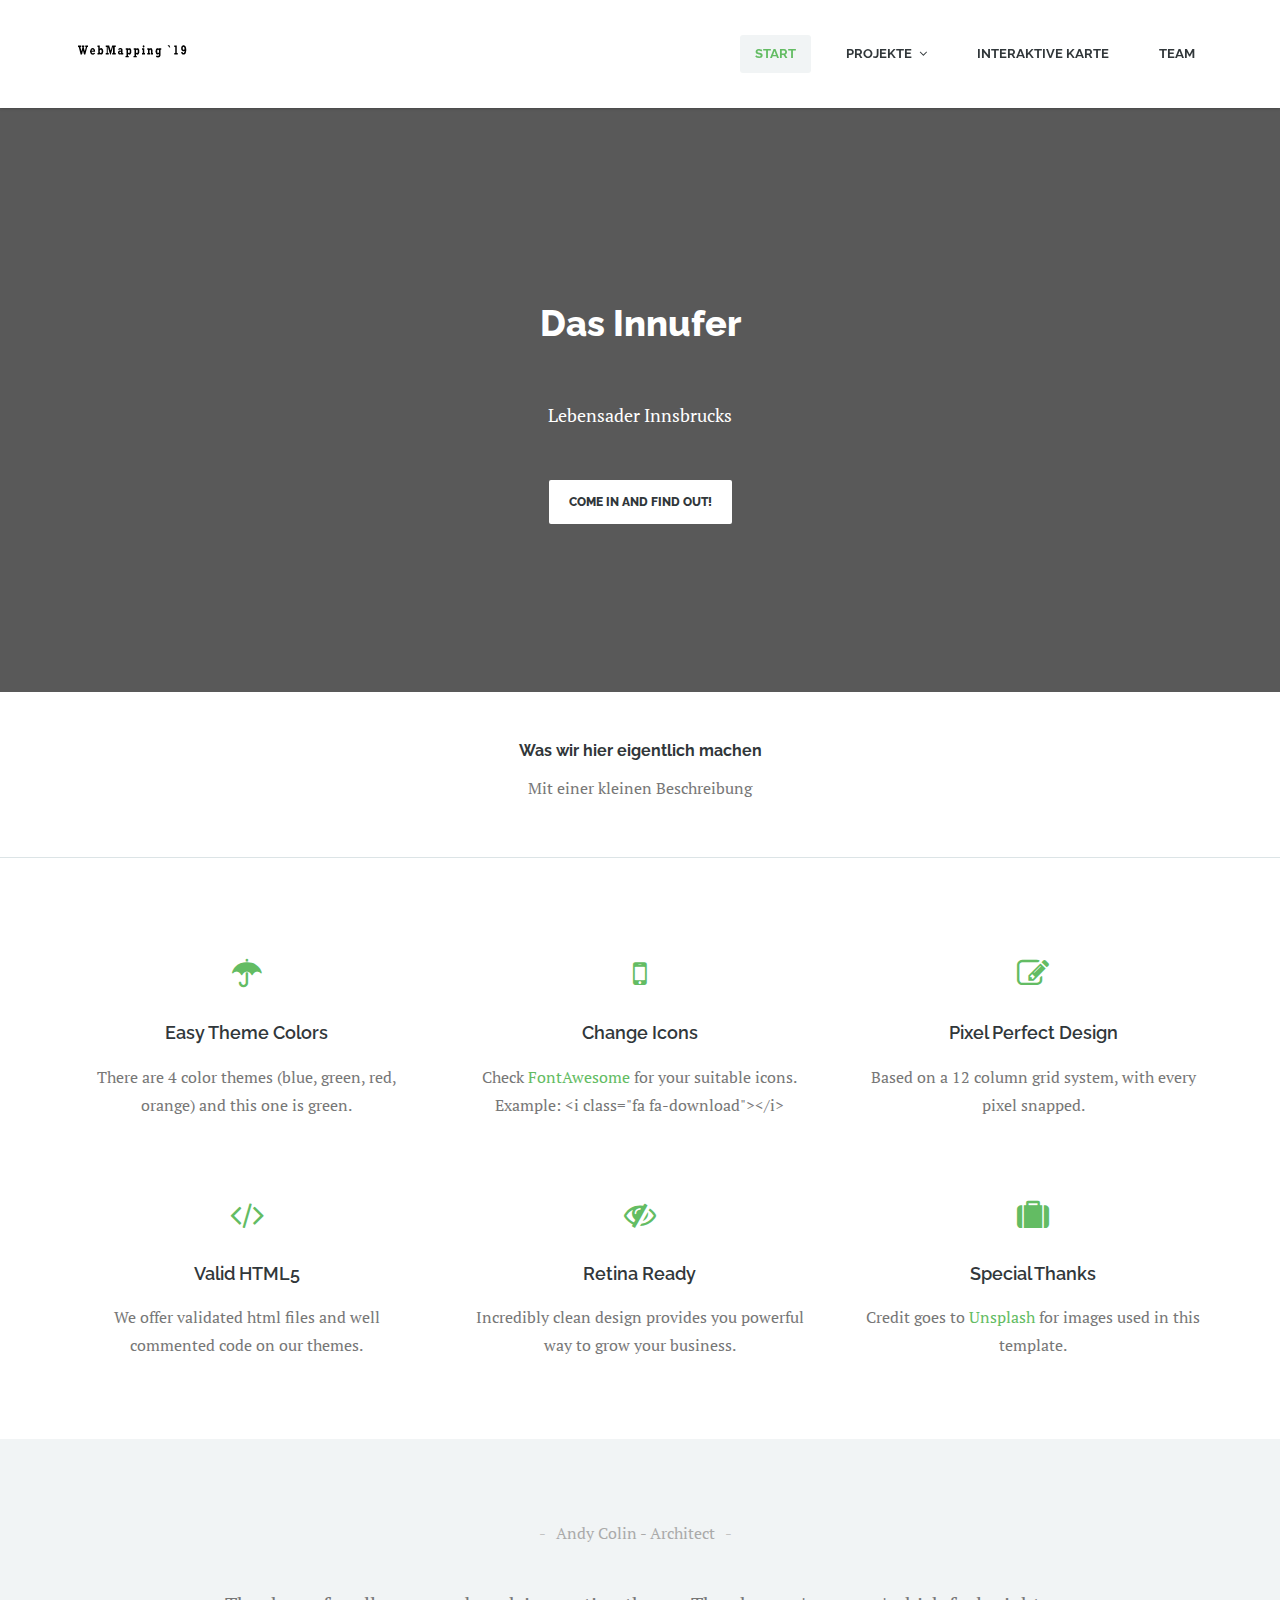
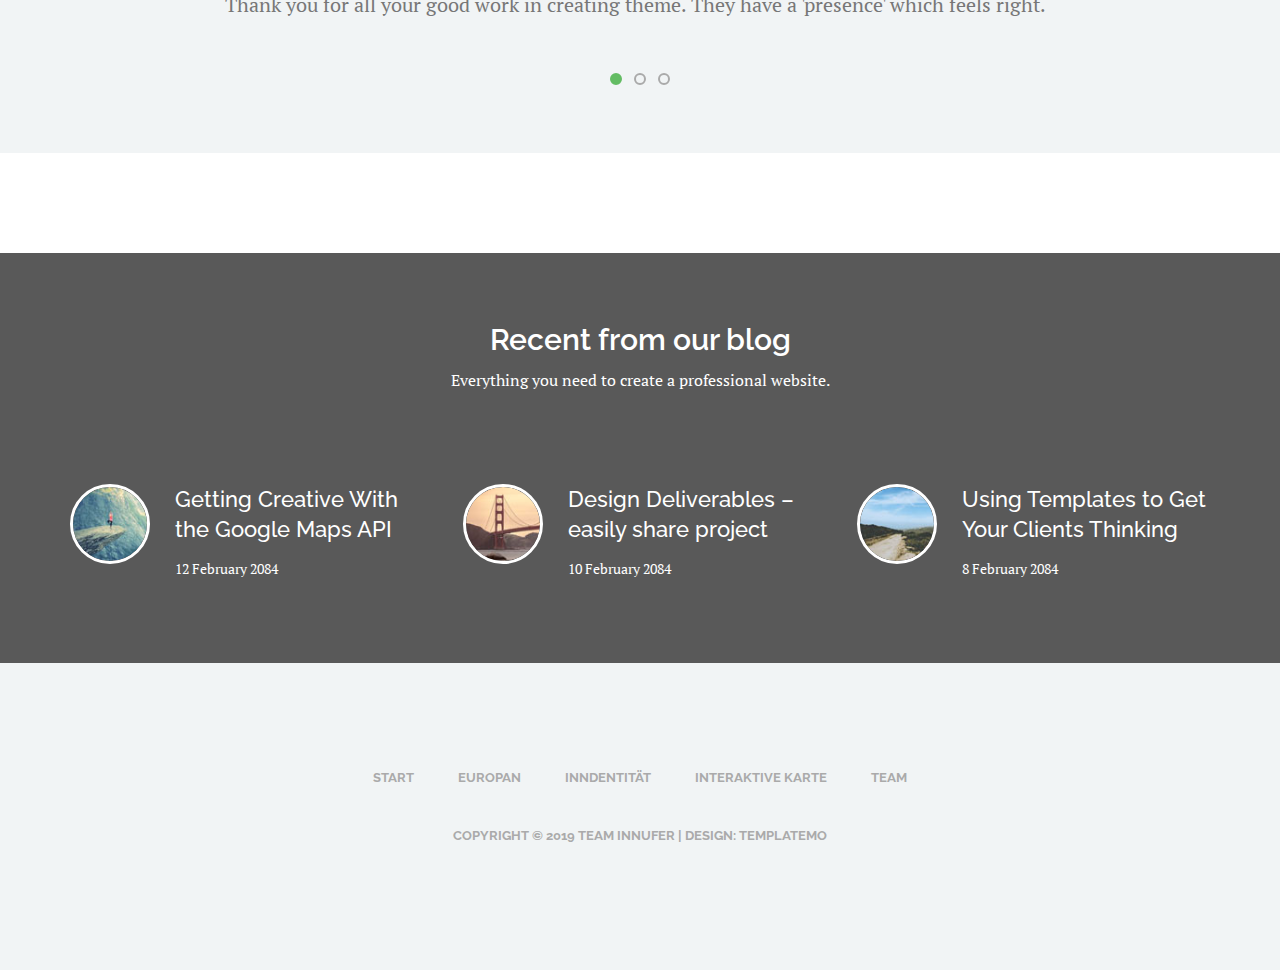
==== commit 3b2a443c: "Seiten upgedated Insta hinzugefügt" ====
--- a/index.html
+++ b/index.html
@@ -34,13 +34,12 @@
             <li><a href="index.html">Start</a></li>
             <li><a href="#">Europan</a>
             	<ul>
-            		<li><a href="portfolio.html">Europan</a></li>
-            		<li><a href="project-image.html">Inndentität</a></li>
+            		<li><a href="europan.html">Europan</a></li>
+            		<li><a href="inndentitaet.html">Inndentität</a></li>
             	</ul>
             </li>
-            <li><a href="contact.html">Interaktive Karte</a></li>
-            <li><a href="archives.html">Team</a></li>
-            <li><a href="contact.html">Kontakt</a></li>
+            <li><a href="karte.html">Interaktive Karte</a></li>
+            <li><a href="team.html">Kontakt</a></li>
         </ul> <!-- /.main_menu -->
     </div> <!-- /.responsive_menu -->
 
@@ -64,12 +63,12 @@
 								<li class="active"><a href="index.html">Start</a></li>
 					            <li><a href="#">Projekte</a>
 					            	<ul>
-					            		<li><a href="portfolio.html">Europan</a></li>
-					            		<li><a href="project-image.html">Inndentität</a></li>
+					            		<li><a href="europan.html">Europan</a></li>
+					            		<li><a href="inndentitaet.html">Inndentität</a></li>
 					            	</ul>
 					            </li>
-                                <li><a href="project-image.html">Interaktive Karte</a></li>
-                                <li><a href="contact.html">Team</a></li>
+                                <li><a href="karte.html">Interaktive Karte</a></li>
+                                <li><a href="team.html">Team</a></li>
 							</ul> <!-- /.sf-menu -->
 						</nav> <!-- /.main-nav -->
 
@@ -96,7 +95,7 @@
 		        	<div class="col-md-12">
 		        		<h2>Das Innufer</h2>
 		        		<p>Lebensader Innsbrucks </p>
-		        		<a href="#" class="large-button white-color"> Come in and find out!</a>
+		        		<a href="karte.html" class="large-button white-color"> Come in and find out!</a>
 		        	</div> <!-- /.col-md-12 -->
 		        </div> <!-- /.row -->
 		    </div> <!-- /.container -->
@@ -198,147 +197,6 @@
 		</div> <!-- /.container -->
 	</section> <!-- /.services -->
 
-	<section class="dark-content portfolio">
-		<div class="container">
-			<div class="row">
-				<div class="col-md-12">
-					<div class="section-header">
-						<h2 class="section-title">Our Lovely Portfolio</h2>
-						<p class="section-desc">Everything you need to create a professional website.</p>
-					</div> <!-- /.section-header -->
-				</div> <!-- /.col-md-12 -->
-			</div> <!-- /.row -->
-		</div> <!-- /.container -->
-		
-		<div id="portfolio-carousel" class="portfolio-carousel portfolio-holder">
-			<div class="item">
-				<div class="thumb-post">
-					<div class="overlay">
-						<div class="overlay-inner">
-							<div class="portfolio-infos">
-								<span class="meta-category">Dashboard Template</span>
-								<h3 class="portfolio-title"><a href="project-slideshow.html">Visual Admin</a></h3>
-							</div>
-							<div class="portfolio-expand">
-								<a class="fancybox" href="images/includes/project1.jpg" title="Visual Admin">
-									<i class="fa fa-expand"></i>
-								</a>
-							</div>
-						</div>
-					</div>
-					<img src="images/includes/project1.jpg" alt="Visual Admin">
-				</div>
-			</div> <!-- /.item -->
-			<div class="item">
-				<div class="thumb-post">
-					<div class="overlay">
-						<div class="overlay-inner">
-							<div class="portfolio-infos">
-								<span class="meta-category">Mobile Ready</span>
-								<h3 class="portfolio-title"><a href="project-slideshow.html">Compass Template</a></h3>
-							</div>
-							<div class="portfolio-expand">
-								<a class="fancybox" href="images/includes/project2.jpg" title="Compass Template">
-									<i class="fa fa-expand"></i>
-								</a>
-							</div>
-						</div>
-					</div>
-					<img src="images/includes/project2.jpg" alt="Compass Template">
-				</div>
-			</div> <!-- /.item -->
-			<div class="item">
-				<div class="thumb-post">
-					<div class="overlay">
-						<div class="overlay-inner">
-							<div class="portfolio-infos">
-								<span class="meta-category">Responsive Design</span>
-								<h3 class="portfolio-title"><a href="project-slideshow.html">Awesome Theme</a></h3>
-							</div>
-							<div class="portfolio-expand">
-								<a class="fancybox" href="images/includes/project3.jpg" title="Awesome Theme">
-									<i class="fa fa-expand"></i>
-								</a>
-							</div>
-						</div>
-					</div>
-					<img src="images/includes/project3.jpg" alt="Awesome Theme">
-				</div>
-			</div> <!-- /.item -->
-			<div class="item">
-				<div class="thumb-post">
-					<div class="overlay">
-						<div class="overlay-inner">
-							<div class="portfolio-infos">
-								<span class="meta-category">Portfolio</span>
-								<h3 class="portfolio-title"><a href="project-slideshow.html">Volton Personal Site</a></h3>
-							</div>
-							<div class="portfolio-expand">
-								<a class="fancybox" href="images/includes/project4.jpg" title="Volton Personal Site">
-									<i class="fa fa-expand"></i>
-								</a>
-							</div>
-						</div>
-					</div>
-					<img src="images/includes/project4.jpg" alt="Volton Personal Site">
-				</div>
-			</div> <!-- /.item -->
-			<div class="item">
-				<div class="thumb-post">
-					<div class="overlay">
-						<div class="overlay-inner">
-							<div class="portfolio-infos">
-								<span class="meta-category">Green</span>
-								<h3 class="portfolio-title"><a href="project-slideshow.html">Rectangle Design</a></h3>
-							</div>
-							<div class="portfolio-expand">
-								<a class="fancybox" href="images/includes/project5.jpg" title="Rectangle Design">
-									<i class="fa fa-expand"></i>
-								</a>
-							</div>
-						</div>
-					</div>
-					<img src="images/includes/project5.jpg" alt="Rectangle Design">
-				</div>
-			</div> <!-- /.item -->
-			<div class="item">
-				<div class="thumb-post">
-					<div class="overlay">
-						<div class="overlay-inner">
-							<div class="portfolio-infos">
-								<span class="meta-category">Portfolio</span>
-								<h3 class="portfolio-title"><a href="project-slideshow.html">Masonry Gallery</a></h3>
-							</div>
-							<div class="portfolio-expand">
-								<a class="fancybox" href="images/includes/project6.jpg" title="Masonry Gallery">
-									<i class="fa fa-expand"></i>
-								</a>
-							</div>
-						</div>
-					</div>
-					<img src="images/includes/project6.jpg" alt="Masonry Gallery">
-				</div>
-			</div> <!-- /.item -->
-			<div class="item">
-				<div class="thumb-post">
-					<div class="overlay">
-						<div class="overlay-inner">
-							<div class="portfolio-infos">
-								<span class="meta-category">Branding / Identity</span>
-								<h3 class="portfolio-title"><a href="project-slideshow.html">Gloss Template</a></h3>
-							</div>
-							<div class="portfolio-expand">
-								<a class="fancybox" href="images/includes/project7.jpg" title="Gloss Template">
-									<i class="fa fa-expand"></i>
-								</a>
-							</div>
-						</div>
-					</div>
-					<img src="images/includes/project7.jpg" alt="Gloss Template">
-				</div>
-			</div> <!-- /.item -->
-		</div> <!-- /#owl-demo -->
-	</section> <!-- /.portfolio-holder -->
 
 	<section class="testimonials-widget">
 		<div class="container">
@@ -368,65 +226,6 @@
 			</div> <!-- /.row -->
 		</div> <!-- /.container -->
 	</section> <!-- /.testimonials-widget -->
-
-	<section class="light-content our-team">
-		<div class="container">
-			<div class="row">
-				<div class="col-md-12">
-					<div class="section-header">
-						<h2 class="section-title">Meet our happy staff</h2>
-						<p class="section-desc">Medigo is the automated way to keep track of what everyone is working on.</p>
-					</div> <!-- /.section-header -->
-				</div> <!-- /.col-md-12 -->
-			</div> <!-- /.row -->
-		</div> <!-- /.container -->
-		<div class="team-members">
-			<div class="container">
-				<div class="row">
-
-					<div class="col-md-4 col-sm-4">
-						<div class="team-member">
-							<div class="thumb-post">
-								<img src="images/includes/member1.jpg" alt="">
-								<span class="member-role">Marketing Manager</span>
-							</div>
-							<div class="member-content">
-								<h4 class="member-name">Amy Groovy</h4>
-								<p>Duis vitae consequat neque. Nulla pharetra eleifend nulla. </p>
-							</div>
-						</div> <!-- /.team-member -->
-					</div> <!-- /.col-md-4 -->
-
-					<div class="col-md-4 col-sm-4">
-						<div class="team-member">
-							<div class="thumb-post">
-								<img src="images/includes/member2.jpg" alt="">
-								<span class="member-role">Web Developer</span>
-							</div>
-							<div class="member-content">
-								<h4 class="member-name">Candy Sharp</h4>
-								<p>Duis vitae consequat neque. Nulla pharetra eleifend nulla. </p>
-							</div>
-						</div> <!-- /.team-member -->
-					</div> <!-- /.col-md-4 -->
-
-					<div class="col-md-4 col-sm-4">
-						<div class="team-member">
-							<div class="thumb-post">
-								<img src="images/includes/member3.jpg" alt="">
-								<span class="member-role">Graphic Designer</span>
-							</div>
-							<div class="member-content">
-								<h4 class="member-name">Linda Master</h4>
-								<p>Duis vitae consequat neque. Nulla pharetra eleifend nulla. </p>
-							</div>
-						</div> <!-- /.team-member -->
-					</div> <!-- /.col-md-4 -->
-
-				</div> <!-- /.row -->
-			</div> <!-- /.container -->
-		</div> <!-- /.team-members -->
-	</section> <!-- /.our-team -->
 	
 	<section id="blogPosts" class="parallax">
 	    <div class="parallax-overlay">
@@ -485,10 +284,10 @@
 					<nav class="footer-nav clearfix">
 						<ul class="footer-menu">
 							<li><a href="index.html">Start</a></li>
-							<li><a href="portfolio.html">Europan</a></li>
-							<li><a href="blog.html">Inndentität</a></li>
-							<li><a href="project-image.html">Interaktive Karte</a></li>
-							<li><a href="contact.html">Team</a></li>
+							<li><a href="europan.html">Europan</a></li>
+							<li><a href="inndentitaet.html">Inndentität</a></li>
+							<li><a href="karte.html">Interaktive Karte</a></li>
+							<li><a href="team.html">Team</a></li>
 						</ul> <!-- /.footer-menu -->
 					</nav> <!-- /.footer-nav -->
 				</div> <!-- /.col-md-12 -->
--- a/css/green-scheme.css
+++ b/css/green-scheme.css
@@ -704,6 +704,7 @@
   background: #63bc63;
   height: 100%;
   position: relative;
+  opacity: 0.8;
 }
 .thumb-post:hover .overlay {
   opacity: 1;
@@ -1394,4 +1395,8 @@
 
 .leaflet-marker-icon.selectedMarker{
   background-color: #84c333;
+}
+
+.angeboticon{
+  float: left;
 }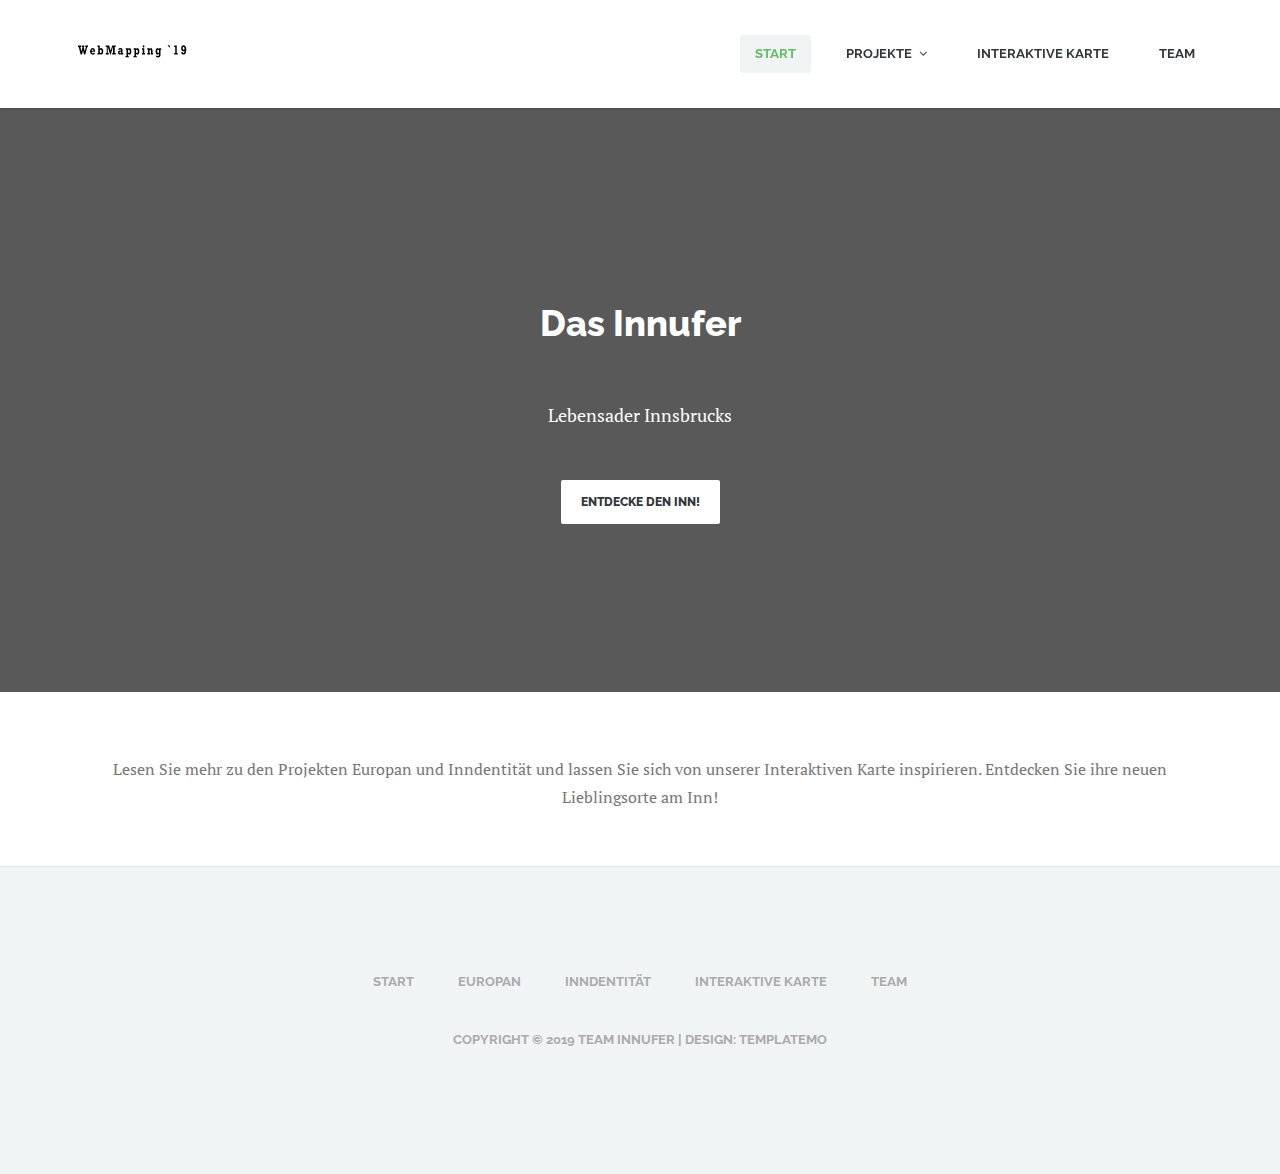
==== commit 10aae585: "kleine Änderungen" ====
--- a/index.html
+++ b/index.html
@@ -25,14 +25,14 @@
 	<script src="js/jquery-1.10.2.min.js"></script>
 	<script src="js/jquery-migrate-1.2.1.min.js"></script>
 
-	<link rel="shortcut icon" href="images/favicon.ico" type="image/x-icon" />
+
 
 </head>
 <body>
 	<div class="responsive_menu">
         <ul class="main_menu">
             <li><a href="index.html">Start</a></li>
-            <li><a href="#">Europan</a>
+            <li><a href="#">Projekte</a>
             	<ul>
             		<li><a href="europan.html">Europan</a></li>
             		<li><a href="inndentitaet.html">Inndentität</a></li>
@@ -94,8 +94,8 @@
 		        <div class="row">
 		        	<div class="col-md-12">
 		        		<h2>Das Innufer</h2>
-		        		<p>Lebensader Innsbrucks </p>
-		        		<a href="karte.html" class="large-button white-color"> Come in and find out!</a>
+		        		<p>Lebensader Innsbrucks</p>
+		        		<a href="karte.html" class="large-button white-color"> Entdecke den Inn!</a>
 		        	</div> <!-- /.col-md-12 -->
 		        </div> <!-- /.row -->
 		    </div> <!-- /.container -->
@@ -106,176 +106,13 @@
 		<div class="container">
 			<div class="row">
 				<div class="col-md-12">
-					<h4 class="cta-title"><strong>Was wir hier eigentlich machen</strong> </h4>
-					<p>Mit einer kleinen Beschreibung</p>
+					<h4 class="cta-title"><strong> </strong> </h4>
+					<p>Lesen Sie mehr zu den Projekten Europan und Inndentität und lassen Sie sich von unserer Interaktiven Karte inspirieren. Entdecken Sie ihre neuen Lieblingsorte am Inn!</p>
 				</div> <!-- /.col-md-12 -->
 			</div> <!-- /.row -->
 		</div> <!-- /.container -->
 	</section> <!-- /.cta -->
 
-	<section class="light-content services">
-		<div class="container">
-			<div class="row">
-
-				<div class="col-md-4 col-sm-4">
-					<div class="service-box-wrap">
-						<div class="service-icon-wrap">
-							<i class="fa fa-umbrella fa-2x"></i>
-						</div> <!-- /.service-icon-wrap -->
-						<div class="service-cnt-wrap">
-							<h3 class="service-title">Easy Theme Colors</h3>
-							<p>There are 4 color themes (blue, green, red, orange) and this one is green.</p>
-						</div> <!-- /.service-cnt-wrap -->
-					</div> <!-- /.service-box-wrap -->
-				</div> <!-- /.col-md-4 -->
-
-				<div class="col-md-4 col-sm-4">
-					<div class="service-box-wrap">
-						<div class="service-icon-wrap">
-							<i class="fa fa-mobile-phone fa-2x"></i>
-						</div> <!-- /.service-icon-wrap -->
-						<div class="service-cnt-wrap">
-							<h3 class="service-title">Change Icons</h3>
-							<p>Check <a rel="nofollow" href="http://fontawesome.io/icons/" target="_blank">FontAwesome</a> for your suitable icons. Example: &lt;i class=&quot;fa fa-download&quot;&gt;&lt;/i&gt;</p>
-						</div> <!-- /.service-cnt-wrap -->
-					</div> <!-- /.service-box-wrap -->
-				</div> <!-- /.col-md-4 -->
-
-				<div class="col-md-4 col-sm-4">
-					<div class="service-box-wrap">
-						<div class="service-icon-wrap">
-							<i class="fa fa-pencil-square-o fa-2x"></i>
-						</div> <!-- /.service-icon-wrap -->
-						<div class="service-cnt-wrap">
-							<h3 class="service-title">Pixel Perfect Design</h3>
-							<p>Based on a 12 column grid system, with every pixel snapped.</p>
-						</div> <!-- /.service-cnt-wrap -->
-					</div> <!-- /.service-box-wrap -->
-				</div> <!-- /.col-md-4 -->
-
-			</div>
-
-			<div class="row">
-				
-				<div class="col-md-4 col-sm-4">
-					<div class="service-box-wrap">
-						<div class="service-icon-wrap">
-							<i class="fa fa-code fa-2x"></i>
-						</div> <!-- /.service-icon-wrap -->
-						<div class="service-cnt-wrap">
-							<h3 class="service-title">Valid HTML5</h3>
-							<p>We offer validated html files and well commented code on our themes.</p>
-						</div> <!-- /.service-cnt-wrap -->
-					</div> <!-- /.service-box-wrap -->
-				</div> <!-- /.col-md-4 -->
-
-				<div class="col-md-4 col-sm-4">
-					<div class="service-box-wrap">
-						<div class="service-icon-wrap">
-							<i class="fa fa-eye-slash fa-2x"></i>
-						</div> <!-- /.service-icon-wrap -->
-						<div class="service-cnt-wrap">
-							<h3 class="service-title">Retina Ready</h3>
-							<p>Incredibly clean design provides you powerful way to grow your business.</p>
-						</div> <!-- /.service-cnt-wrap -->
-					</div> <!-- /.service-box-wrap -->
-				</div> <!-- /.col-md-4 -->
-
-				<div class="col-md-4 col-sm-4">
-					<div class="service-box-wrap">
-						<div class="service-icon-wrap">
-							<i class="fa fa-suitcase fa-2x"></i>
-						</div> <!-- /.service-icon-wrap -->
-						<div class="service-cnt-wrap">
-							<h3 class="service-title">Special Thanks</h3>
-							<p>Credit goes to <a rel="nofollow" href="http://unsplash.com" target="_blank">Unsplash</a> for images used in this template.</p>
-						</div> <!-- /.service-cnt-wrap -->
-					</div> <!-- /.service-box-wrap -->
-				</div> <!-- /.col-md-4 -->
-
-			</div> <!-- /.row -->
-		</div> <!-- /.container -->
-	</section> <!-- /.services -->
-
-
-	<section class="testimonials-widget">
-		<div class="container">
-			<div class="row">
-				<div class="col-md-12">
-					<div class="bxslider">
-						<div class="testimonial">
-							<div class="testimonial-content">
-								<span class="testimonial-author">Andy Colin - Architect</span>
-								<p class="testimonial-description">Thank you for all your good work in creating theme. They have a 'presence' which feels right.</p>
-							</div>
-						</div>
-						<div class="testimonial">
-							<div class="testimonial-content">
-								<span class="testimonial-author">Thomas Teddy - Design Writer</span>
-								<p class="testimonial-description">I love the logo. Particularly how the mark can stand on its own. Nice work! It feels tall and proud and powerful — and I love that. That's what I was after.</p>
-							</div>
-						</div>
-						<div class="testimonial">
-							<div class="testimonial-content">
-								<span class="testimonial-author">John Willy - Developer</span>
-								<p class="testimonial-description">You're pretty awesome to work with. Incredibly organized, easy to communicate with, responsive with next iterations, and beautiful work.</p>
-							</div>
-						</div>
-					</div> <!-- /.bxslider -->
-				</div> <!-- /.col-md-12 -->
-			</div> <!-- /.row -->
-		</div> <!-- /.container -->
-	</section> <!-- /.testimonials-widget -->
-	
-	<section id="blogPosts" class="parallax">
-	    <div class="parallax-overlay">
-		    <div class="container">
-		        <div class="row">
-		        	<div class="col-md-12">
-		        		<div class="section-header">
-							<h2 class="section-title">Recent from our blog</h2>
-							<p class="section-desc">Everything you need to create a professional website.</p>
-						</div> <!-- /.section-header -->
-		        	</div> <!-- /.col-md-12 -->
-		        </div> <!-- /.row -->
-		        <div class="row latest-posts">
-		        	<div class="col-md-4 col-sm-6">
-		        		<div class="blog-post clearfix">
-		        			<div class="thumb-post">
-		        				<a href="blog-single.html"><img src="images/includes/blogthumb1.jpg" alt="" class="img-circle"></a>
-		        			</div>
-		        			<div class="blog-post-content">
-		        				<h4 class="post-title"><a href="blog-single.html">Getting Creative With the Google Maps API</a></h4>
-		        				<span class="meta-post-date">12 February 2084</span>
-		        			</div>
-		        		</div> <!-- /.blog-post -->
-		        	</div> <!-- /.col-md-4 -->
-		        	<div class="col-md-4 col-sm-6">
-		        		<div class="blog-post clearfix">
-		        			<div class="thumb-post">
-		        				<a href="blog-single.html"><img src="images/includes/blogthumb2.jpg" alt="" class="img-circle"></a>
-		        			</div>
-		        			<div class="blog-post-content">
-		        				<h4 class="post-title"><a href="blog-single.html">Design Deliverables – easily share project</a></h4>
-		        				<span class="meta-post-date">10 February 2084</span>
-		        			</div>
-		        		</div> <!-- /.blog-post -->
-		        	</div> <!-- /.col-md-4 -->
-		        	<div class="col-md-4 col-sm-6">
-		        		<div class="blog-post clearfix">
-		        			<div class="thumb-post">
-		        				<a href="blog-single.html"><img src="images/includes/blogthumb3.jpg" alt="" class="img-circle"></a>
-		        			</div>
-		        			<div class="blog-post-content">
-		        				<h4 class="post-title"><a href="blog-single.html">Using Templates to Get Your Clients Thinking</a></h4>
-		        				<span class="meta-post-date">8 February 2084</span>
-		        			</div>
-		        		</div> <!-- /.blog-post -->
-		        	</div> <!-- /.col-md-4 -->
-		        </div> <!-- /.row -->
-		    </div> <!-- /.container -->
-	    </div> <!-- /.parallax-overlay -->
-	</section> <!-- /#blogPosts -->
 
 	<footer class="site-footer">
 		<div class="container">
